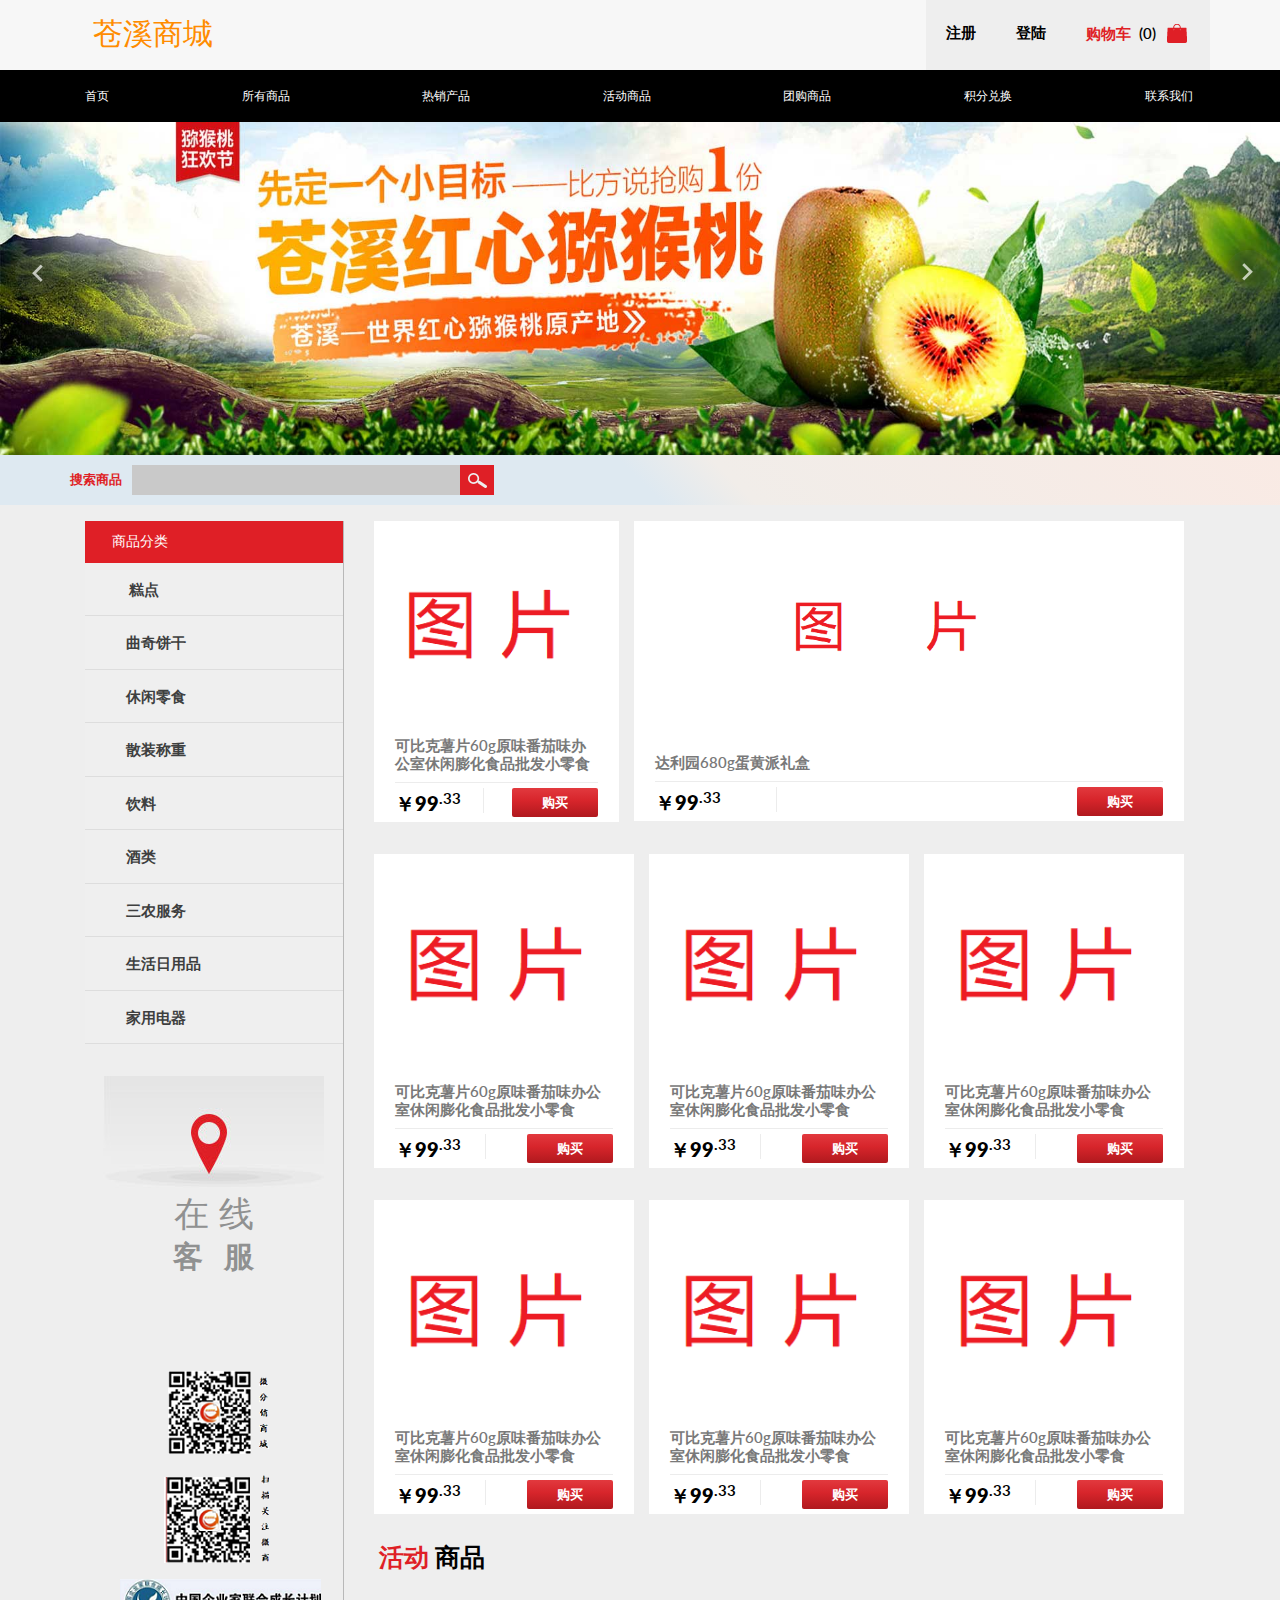
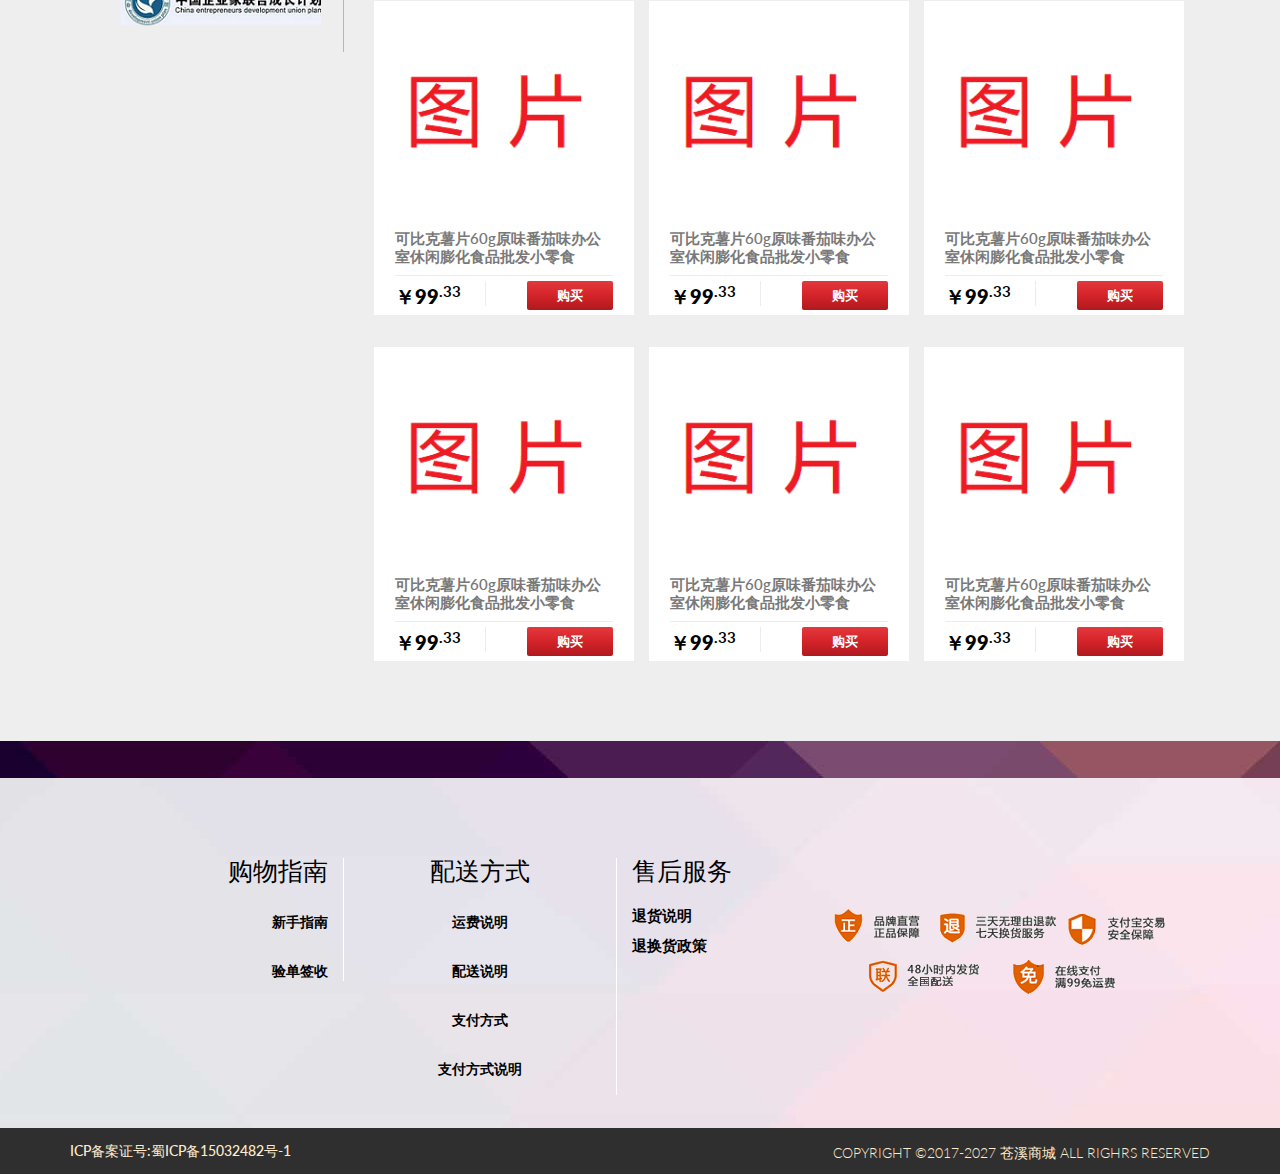
==== EAD user interface/index.html @ d8825bb9 "create interface" ====
<!DOCTYPE HTML>
<html>
<head>
<title>苍溪商城</title>
<meta name="viewport" content="width=device-width, initial-scale=1">
<meta http-equiv="Content-Type" content="text/html; charset=utf-8" />
<meta name="keywords" content="Fashionpress Responsive web template, Bootstrap Web Templates, Flat Web Templates, Andriod Compatible web template,
Smartphone Compatible web template, free webdesigns for Nokia, Samsung, LG, SonyErricsson, Motorola web design" />
<script type="application/x-javascript"> addEventListener("load", function() { setTimeout(hideURLbar, 0); }, false); function hideURLbar(){ window.scrollTo(0,1); } </script>
<link href="css/bootstrap.css" rel='stylesheet' type='text/css' />
<!-- jQuery (necessary for Bootstrap's JavaScript plugins) -->
<!-- Custom Theme files -->
<link href="css/style.css" rel='stylesheet' type='text/css' />
<!-- Custom Theme files -->
<!--webfont-->
<link href='https://fonts.googleapis.com/css?family=Lato:100,200,300,400,500,600,700,800,900' rel='stylesheet' type='text/css'>
<script type="text/javascript" src="js/jquery-1.11.1.min.js"></script>
<script src="js/responsiveslides.min.js"></script>
<script>
    $(function () {
      $("#slider").responsiveSlides({
      	auto: true,
      	nav: true,
      	speed: 500,
        namespace: "callbacks",
        pager: true,
      });
    });
</script>
<script type="text/javascript" src="js/hover_pack.js"></script>
</head>
<body>
<div class="header">
	<div class="header_top">
		<div class="container">
			<div class="logo">
                <li>苍溪商城</li>
			</div>
			<ul class="shopping_grid">
			      <a href="register.html"><li>注册</li></a>
			      <a href="login.html"><li>登陆</li></a>
			      <a href="purchase.html"><li><span class="m_1">购物车</span>&nbsp;&nbsp;(0) &nbsp;<img src="images/bag.png" alt=""/></li></a>
			      <div class="clearfix"> </div>
			</ul>
		    <div class="clearfix"> </div>
		</div>
	</div>
	<div class="h_menu4"><!-- start h_menu4 -->
		<div class="container">
				<a class="toggleMenu" href="#">菜单</a>
				<ul class="nav">
					<li><a href="index.html" data-hover="首页">首页</a></li>
					<li><a href="all.html" data-hover="所有商品">所有商品</a></li>
					<li><a href="hot.html" data-hover="热销产品">热销产品</a></li>
					<li><a href="special.html" data-hover="活动商品">活动商品</a></li>
                    <li><a href="tuangou.html" data-hover="团购商品">团购商品</a></li>
					<li><a href="404.html" data-hover="积分兑换">积分兑换</a></li>
					<li><a href="contact.html" data-hover="联系我们">联系我们</a></li>
				 </ul>
				 <script type="text/javascript" src="js/nav.js"></script>
	      </div><!-- end h_menu4 -->
     </div>
</div>
<div class="slider">
	  <div class="callbacks_container">
	      <ul class="rslides" id="slider">
	        <li><img src="images/p1.jpg" class="img-responsive" alt=""/>
	         <div class="banner_desc">
				<h1></h1>
				<h2></h2>
			 </div>
	        </li>
	        <li><img src="images/fengmian2.jpg" class="img-responsive" alt=""/>
	          <div class="banner_desc">
				<h1></h1>
				<h2></h2>
			  </div>
	        </li>
	      </ul>
	  </div>
</div>
<div class="column_center">
  <div class="container">
	<div class="search">
	  <div class="stay">搜索商品</div>
	  <div class="stay_right">
		  <input type="text" value="" onfocus="this.value = '';" onblur="if (this.value == '') {this.value = '';}">
		  <input type="submit" value="">
	  </div>
	  <div class="clearfix"> </div>
	</div>
    <div class="clearfix"> </div>
  </div>
</div>
<div class="main">
  <div class="content_top">
  	<div class="container">
	   <div class="col-md-3 sidebar_box">
	   	 <div class="sidebar">
			<div class="menu_box">
		    <h3 class="menu_head">商品分类</h3>
			  <ul class="menu">
				<li class="item1"><a href="#"><img class="arrow-img" src="images/f_menu.png" alt=""/> 糕点</a>
					<ul class="cute">
						<li class="subitem1"><a href="product.html">瑞士糕点</a></li>
						<li class="subitem2"><a href="product.html">派</a></li>
						<li class="subitem3"><a href="product.html">蛋糕</a></li>
                        <li class="subitem3"><a href="product.html">面包</a></li>
                        <li class="subitem3"><a href="product.html">沙琪玛</a></li>
					</ul>
				</li>
				<li class="item2"><a href="#"><img class="arrow-img" src="images/f_menu.png" alt=""/>曲奇饼干</a>
					<ul class="cute">
						<li class="subitem1"><a href="product.html">夹心、蔬菜、老饼干系列</a></li>
						<li class="subitem2"><a href="product.html">香脆酥仁饼干系列</a></li>
						<li class="subitem3"><a href="product.html">曲奇饼干</a></li>
                        <li class="subitem3"><a href="product.html">肉松馅饼</a></li>
					</ul>
				</li>
				<li class="item3"><a href="#"><img class="arrow-img" src="images/f_menu.png" alt=""/>休闲零食</a>
					<ul class="cute">
						<li class="subitem1"><a href="product.html">可比克 </a></li>
						<li class="subitem2"><a href="product.html">米老头 </a></li>
						<li class="subitem3"><a href="product.html">麻辣小吃</a></li>
					</ul>
				</li>
				<li class="item4"><a href="#"><img class="arrow-img" src="images/f_menu.png" alt=""/>散装称重</a>
					<ul class="cute">
						<li class="subitem1"><a href="product.html">达利园 </a></li>
						<li class="subitem2"><a href="product.html">米老头 </a></li>
						<li class="subitem3"><a href="product.html">豆干、青豆 </a></li>
                        <li class="subitem3"><a href="product.html">饼干及其他 </a></li>
					</ul>
				</li>
				<li class="item5"><a href="#"><img class="arrow-img" src="images/f_menu.png" alt=""/>饮料</a>
					<ul class="cute">
						<li class="subitem1"><a href="product.html">茶饮料 </a></li>
						<li class="subitem2"><a href="product.html">奶饮料 </a></li>
						<li class="subitem3"><a href="product.html">功能饮料 </a></li>
                        <li class="subitem3"><a href="product.html">果汁饮料 </a></li>
					</ul>
				</li>
				<li class="item6"><a href="#"><img class="arrow-img" src="images/f_menu.png" alt=""/>酒类</a>
					<ul class="cute">
						<li class="subitem1"><a href="product.html">啤酒、饮料酒 </a></li>
						<li class="subitem2"><a href="product.html">白酒 </a></li>
						<li class="subitem3"><a href="product.html">葡萄酒 </a></li>
					</ul>
				</li>
				<li class="item7"><a href="#"><img class="arrow-img" src="images/f_menu.png" alt=""/>三农服务</a>
					<ul class="cute">
						<li class="subitem1"><a href="product.html">农资用品 </a></li>
						<li class="subitem2"><a href="product.html">特色农产品 </a></li>
					</ul>
				</li>
                  <li class="item7"><a href="#"><img class="arrow-img" src="images/f_menu.png" alt=""/>生活日用品</a>
					<ul class="cute">
						<li class="subitem1"><a href="product.html">美妆 </a></li>
						<li class="subitem2"><a href="product.html">洗护用品 </a></li>
						<li class="subitem3"><a href="product.html">保健品 </a></li>
					</ul>
				</li>
                  <li class="item7"><a href="#"><img class="arrow-img" src="images/f_menu.png" alt=""/>家用电器</a>
					<ul class="cute">
						<li class="subitem1"><a href="product.html">家电</a></li>
					</ul>
				</li>

			</ul>
		</div>
				<!--initiate accordion-->
		<script type="text/javascript">
			$(function() {
			    var menu_ul = $('.menu > li > ul'),
			           menu_a  = $('.menu > li > a');
			    menu_ul.hide();
			    menu_a.click(function(e) {
			        e.preventDefault();
			        if(!$(this).hasClass('active')) {
			            menu_a.removeClass('active');
			            menu_ul.filter(':visible').slideUp('normal');
			            $(this).addClass('active').next().stop(true,true).slideDown('normal');
			        } else {
			            $(this).removeClass('active');
			            $(this).next().stop(true,true).slideUp('normal');
			        }
			    });

			});
		</script>
       </div>
		    <div class="delivery" style="position: relative;">
				<img src="images/delivery.jpg" class="img-responsive" alt=""/>
				<h3>在&nbsp;线</h3>
				<h4>客&nbsp;&nbsp;&nbsp;服</h4>
			</div>
           <div style="margin-top: 30%;"><img src="images/erweima.png"></div>
			
	   </div>
	   <div class="col-md-9 content_right">
	   	<div class="top_grid1">
	      <div class="col-md-4 box_2"><a href="single.html">
	     	<div class="grid_1">
	     	  <div class="b-link-stroke b-animate-go  thickbox">
		        <img src="images/photo2.png" class="img-responsive" alt=""/> </div>
	     	  <div class="grid_2">
	     	  	<p>可比克薯片60g原味番茄味办公室休闲膨化食品批发小零食</p>
	     	  	<ul class="grid_2-bottom">
	     	  		<li class="grid_2-left"><p>￥99<small>.33</small></p></li>
	     	  		<li class="grid_2-right"><div class="btn btn-primary btn-normal btn-inline " target="_self" title="Get It">购买</div></li>
	     	  		<div class="clearfix"> </div>
	     	  	</ul>
	     	  </div>
	     	</div>
	     </a></div>
	     <div class="col-md-8 box_1"><a href="single.html">
	       <div class="grid_1">
	     	  <div class="b-link-stroke b-animate-go  thickbox">
		        <img src="images/photo1.png" class="img-responsive" alt=""/> </div>
	     	  <div class="grid_2">
	     	  	<p>达利园680g蛋黄派礼盒</p>
	     	  	<ul class="grid_2-bottom">
	     	  		<li class="grid_2-left"><p>￥99<small>.33</small></p></li>
	     	  		<li class="grid_2-right"><div class="btn btn-primary btn-normal btn-inline " target="_self" title="Get It">购买</div></li>
	     	  		<div class="clearfix"> </div>
	     	  	</ul>
	     	  </div>
	     	</div>
	     </a></div>
	     <div class="clearfix"> </div>
	    </div>
	    <div class="top_grid2">
	      <div class="col-md-4 top_grid1-box1"><a href="single.html">
	     	<div class="grid_1">
	     	  <div class="b-link-stroke b-animate-go  thickbox">
		        <img src="images/photo2.png" class="img-responsive" alt=""/> </div>
	     	  <div class="grid_2">
	     	  	<p>可比克薯片60g原味番茄味办公室休闲膨化食品批发小零食</p>
	     	  	<ul class="grid_2-bottom">
	     	  		<li class="grid_2-left"><p>￥99<small>.33</small></p></li>
	     	  		<li class="grid_2-right"><div class="btn btn-primary btn-normal btn-inline " target="_self" title="Get It">购买</div></li>
	     	  		<div class="clearfix"> </div>
	     	  	</ul>
	     	  </div>
	     	</div>
	     </a></div>
	     <div class="col-md-4 top_grid1-box1"><a href="single.html">
	     	<div class="grid_1">
	     	  <div class="b-link-stroke b-animate-go  thickbox">
		        <img src="images/photo2.png" class="img-responsive" alt=""/> </div>
	     	  <div class="grid_2">
	     	  	<p>可比克薯片60g原味番茄味办公室休闲膨化食品批发小零食</p>
	     	  	<ul class="grid_2-bottom">
	     	  		<li class="grid_2-left"><p>￥99<small>.33</small></p></li>
	     	  		<li class="grid_2-right"><div class="btn btn-primary btn-normal btn-inline " target="_self" title="Get It">购买</div></li>
	     	  		<div class="clearfix"> </div>
	     	  	</ul>
	     	  </div>
	     	</div>
	     </a></div>
	     <div class="col-md-4 top_grid1-box1"><a href="single.html">
	     	<div class="grid_1">
	     	  <div class="b-link-stroke b-animate-go  thickbox">
		        <img src="images/photo2.png" class="img-responsive" alt=""/> </div>
	     	  <div class="grid_2">
	     	  	<p>可比克薯片60g原味番茄味办公室休闲膨化食品批发小零食</p>
	     	  	<ul class="grid_2-bottom">
	     	  		<li class="grid_2-left"><p>￥99<small>.33</small></p></li>
	     	  		<li class="grid_2-right"><div class="btn btn-primary btn-normal btn-inline " target="_self" title="Get It">购买</div></li>
	     	  		<div class="clearfix"> </div>
	     	  	</ul>
	     	  </div>
	     	</div>
	    </a> </div>
	     <div class="clearfix"> </div>
	    </div>
	    <div class="top_grid2">
	     <div class="col-md-4 top_grid1-box1"><a href="single.html">
	     	<div class="grid_1">
	     	 <div class="b-link-stroke b-animate-go  thickbox">
		        <img src="images/photo2.png" class="img-responsive" alt=""/> </div>
	     	  <div class="grid_2">
	     	  	<p>可比克薯片60g原味番茄味办公室休闲膨化食品批发小零食</p>
	     	  	<ul class="grid_2-bottom">
	     	  		<li class="grid_2-left"><p>￥99<small>.33</small></p></li>
	     	  		<li class="grid_2-right"><div class="btn btn-primary btn-normal btn-inline " target="_self" title="Get It">购买</div></li>
	     	  		<div class="clearfix"> </div>
	     	  	</ul>
	     	  </div>
	     	</div>
	     </a></div>
	    <div class="col-md-4 top_grid1-box1"><a href="single.html">
	     	<div class="grid_1">
	     	  <div class="b-link-stroke b-animate-go  thickbox">
		        <img src="images/photo2.png" class="img-responsive" alt=""/> </div>
	     	  <div class="grid_2">
	     	  	<p>可比克薯片60g原味番茄味办公室休闲膨化食品批发小零食</p>
	     	  	<ul class="grid_2-bottom">
	     	  		<li class="grid_2-left"><p>￥99<small>.33</small></p></li>
	     	  		<li class="grid_2-right"><div class="btn btn-primary btn-normal btn-inline " target="_self" title="Get It">购买</div></li>
	     	  		<div class="clearfix"> </div>
	     	  	</ul>
	     	  </div>
	     	</div>
	     </a></div>
	     <div class="col-md-4 top_grid1-box1"><a href="single.html">
	     	<div class="grid_1">
	     	  <div class="b-link-stroke b-animate-go  thickbox">
		        <img src="images/photo2.png" class="img-responsive" alt=""/> </div>
	     	  <div class="grid_2">
	     	  	<p>可比克薯片60g原味番茄味办公室休闲膨化食品批发小零食</p>
	     	  	<ul class="grid_2-bottom">
	     	  		<li class="grid_2-left"><p>￥99<small>.33</small></p></li>
	     	  		<li class="grid_2-right"><div class="btn btn-primary btn-normal btn-inline " target="_self" title="Get It">购买</div></li>
	     	  		<div class="clearfix"> </div>
	     	  	</ul>
	     	  </div>
	     	</div>
	     </a></div>
	     <div class="clearfix"> </div>
	    </div>
	    <h4 class="head"><span class="m_2">活动</span> 商品</h4>
	    <div class="top_grid2">
	     <div class="col-md-4 top_grid1-box1"><a href="single.html">
	     	<div class="grid_1">
	     	  <div class="b-link-stroke b-animate-go  thickbox">
		        <img src="images/photo2.png" class="img-responsive" alt=""/> </div>
	     	  <div class="grid_2">
	     	  	<p>可比克薯片60g原味番茄味办公室休闲膨化食品批发小零食</p>
	     	  	<ul class="grid_2-bottom">
	     	  		<li class="grid_2-left"><p>￥99<small>.33</small></p></li>
	     	  		<li class="grid_2-right"><div class="btn btn-primary btn-normal btn-inline " target="_self" title="Get It">购买</div></li>
	     	  		<div class="clearfix"> </div>
	     	  	</ul>
	     	  </div>
	     	</div>
	    </a> </div>
	    <div class="col-md-4 top_grid1-box1"><a href="single.html">
	     	<div class="grid_1">
	     	 <div class="b-link-stroke b-animate-go  thickbox">
		        <img src="images/photo2.png" class="img-responsive" alt=""/> </div>
	     	  <div class="grid_2">
	     	  	<p>可比克薯片60g原味番茄味办公室休闲膨化食品批发小零食</p>
	     	  	<ul class="grid_2-bottom">
	     	  		<li class="grid_2-left"><p>￥99<small>.33</small></p></li>
	     	  		<li class="grid_2-right"><div class="btn btn-primary btn-normal btn-inline " target="_self" title="Get It">购买</div></li>
	     	  		<div class="clearfix"> </div>
	     	  	</ul>
	     	  </div>
	     	</div>
	     </a></div>
	     <div class="col-md-4 top_grid1-box1"><a href="single.html">
	     	<div class="grid_1">
	     	  <div class="b-link-stroke b-animate-go  thickbox">
		        <img src="images/photo2.png" class="img-responsive" alt=""/> </div>
	     	  <div class="grid_2">
	     	  	<p>可比克薯片60g原味番茄味办公室休闲膨化食品批发小零食</p>
	     	  	<ul class="grid_2-bottom">
	     	  		<li class="grid_2-left"><p>￥99<small>.33</small></p></li>
	     	  		<li class="grid_2-right"><div class="btn btn-primary btn-normal btn-inline " target="_self" title="Get It">购买</div></li>
	     	  		<div class="clearfix"> </div>
	     	  	</ul>
	     	  </div>
	     	</div>
	     </a></div>
	     <div class="clearfix"> </div>
	    </div>
	    <div class="top_grid2">
	     <div class="col-md-4 top_grid1-box1"><a href="single.html">
	     	<div class="grid_1">
	     	  <div class="b-link-stroke b-animate-go  thickbox">
		        <img src="images/photo2.png" class="img-responsive" alt=""/> </div>
	     	  <div class="grid_2">
	     	  	<p>可比克薯片60g原味番茄味办公室休闲膨化食品批发小零食</p>
	     	  	<ul class="grid_2-bottom">
	     	  		<li class="grid_2-left"><p>￥99<small>.33</small></p></li>
	     	  		<li class="grid_2-right"><div class="btn btn-primary btn-normal btn-inline " target="_self" title="Get It">购买</div></li>
	     	  		<div class="clearfix"> </div>
	     	  	</ul>
	     	  </div>
	     	</div>
	     </a></div>
	    <div class="col-md-4 top_grid1-box1"><a href="single.html">
	     	<div class="grid_1">
	     	  <div class="b-link-stroke b-animate-go  thickbox">
		        <img src="images/photo2.png" class="img-responsive" alt=""/> </div>
	     	  <div class="grid_2">
	     	  	<p>可比克薯片60g原味番茄味办公室休闲膨化食品批发小零食</p>
	     	  	<ul class="grid_2-bottom">
	     	  		<li class="grid_2-left"><p>￥99<small>.33</small></p></li>
	     	  		<li class="grid_2-right"><div class="btn btn-primary btn-normal btn-inline " target="_self" title="Get It">购买</div></li>
	     	  		<div class="clearfix"> </div>
	     	  	</ul>
	     	  </div>
	     	</div>
	     </a></div>
	     <div class="col-md-4 top_grid1-box1"><a href="single.html">
	     	<div class="grid_1">
	     	  <div class="b-link-stroke b-animate-go  thickbox">
		        <img src="images/photo2.png" class="img-responsive" alt=""/> </div>
	     	  <div class="grid_2">
	     	  	<p>可比克薯片60g原味番茄味办公室休闲膨化食品批发小零食</p>
	     	  	<ul class="grid_2-bottom">
	     	  		<li class="grid_2-left"><p>￥99<small>.33</small></p></li>
	     	  		<li class="grid_2-right"><div class="btn btn-primary btn-normal btn-inline " target="_self" title="Get It">购买</div></li>
	     	  		<div class="clearfix"> </div>
	     	  	</ul>
	     	  </div>
	     	</div>
	     </a></div>
	     <div class="clearfix"> </div>
	    </div>
       </div>
	  </div>
	</div>
</div>
<div class="footer_bg">
</div>
<div class="footer">
	<div class="container">
		<div class="col-md-3 f_grid1" style="text-align: right;">
			<h3><a href="#">购物指南</a></h3>
			<p><a href="#">新手指南</a></p>
      <p><a href="#">验单签收</a></p>
		</div>
		<div class="col-md-3 f_grid1 f_grid1" style="text-align: center;">
			<h3><a href="#">配送方式</a></h3>
			<ul class="social">
				<li><a href="#"><p class="m_3">运费说明</p><div class="clearfix"> </div></a></li>
			    <li><a href="#"><p class="m_3">配送说明</p><div class="clearfix"> </div></a></li>
				<li><a href="#"><p class="m_3">支付方式</p><div class="clearfix"> </div></a></li>
				<li><a href="#"><p class="m_3">支付方式说明</p><div class="clearfix"> </div></a></li>
			</ul>
		</div>
		<div class="col-md-6 f_grid3">
			<h3><a href="#">售后服务</a></h3>
			<ul class="list">
				<li><p><a href="#">退货说明</a></p></li>
				<li><p><a href="#">退换货政策</a></p></li>
			</ul>
            <ul class="list1">
				<li>
                    <img src="images/tu.png">
                </li>
			</ul>
             
		</div>
	</div>
</div>
<div class="footer_bottom">
       	<div class="container">
       		<div class="cssmenu">
				<p><a href="#">ICP备案证号:蜀ICP备15032482号-1</a></p>
			</div>
			<div class="copy">
			    <p>Copyright &copy;2017-2027 苍溪商城 all righrs reserved</p>
		    </div>
		    <div class="clearfix"> </div>
       	</div>
</div>

</body>
</html>
---- EAD user interface/css/style.css ----
h4, h5, h6,
h1, h2, h3 {margin-top: 0;}
ul, ol {margin: 0;}
p {margin: 0;}
html, body{
   font-family: 'Lato', sans-serif;
   font-size: 100%;
   background:#fff;
}
body a{
	transition: 0.5s all;
	-webkit-transition: 0.5s all;
	-o-transition: 0.5s all;
	-ms-transition: 0.5s all;
	-moz-transition: 0.5s all;
}
.header_top{
	background:#f7f7f7;
}
.logo{
	float: left;
    font-size: 30px;
    list-style: none;
    color: darkorange;
	margin-top: 1%;
    margin-left: 2%;
}
ul.shopping_grid{
	padding:0;
	margin:0;
	list-style:none;
	float:right;
}
ul.shopping_grid li{
	float: left;
	background: #eee;
	padding: 25px 20px 0;
	border-right: 0px solid #f7f7f7;
	font: 600 15px/15px 'Lato', sans-serif;
	min-height: 70px;
	color:#000;
}
ul.shopping_grid li img{
	margin-top: -4px;
}
ul.shopping_grid a li:hover {
	color:#df1f26;
}
ul.shopping_grid li:hover span.m_1{
	color:#000;
}
span.m_1{
	color:#df1f26;
}
/* start h_menu */
.header_bottom_right{
	float:right;
	width:53%;
}
.h_menu4{
	background:#000;
	padding:20px 0;
}
.toggleMenu {
    display: none;
	background:#df1f26;
	width: 100%;
	color: #FFF;
	font-size: 1.5em;
}
.nav {
    list-style: none;
     *zoom: 1;
}
.nav:before,
.nav:after {
    content: " ";
    display: table;
}
.nav:after {
    clear: both;
}
		/*付款方式*/
		.payWrap{
			width:950px;
			min-height: 560px;
			background: #FFFFFF;
			margin: 0 auto;
		}
		.payHeader{
			height: 56px;
			line-height: 56px;
			border-bottom: 1px solid #CCCCCC;
			padding: 0 40px;
		}

		.payWrap .fontsize{
			color:#d81e06 ;
			font-size: 18px;
			margin:0 5px;
		}
		.payContent{
			padding:10px 20px;
		}
		.unionpayList{
			width: 100%;
			height: 40px;
			line-height: 40px;
			margin: 5px 0;
			position: relative;
			border: 2px solid #FFFFFF;
		}
		.unionpayList:hover{
			cursor: pointer;
			background: #f1f4fa;
		}
		.unionPrice{
			position: absolute;
			top: 0;
			right: 20px;
		}
		.unionpay1{
			padding: 0 20px 0 62px;
			background: url("images/unionpay1.png") 20px center no-repeat;
		}
		.unionpay2{
			padding: 0 20px 0 62px;
			background: url("images/unionpay2.png") 20px center no-repeat;
		}
		.activeBtn{
			width: 100%;
			height: 40px;
			line-height: 40px;
			border: 2px solid #7a97cc;
		}
		.payBorder{
			width: 100%;
			border-top: 1px solid #f2f2f2;
			margin-top: 30px;
		}
		.payBut{
			display: block;
			width: 150px;
			height: 32px;
			line-height: 32px;
			text-align: center;
			background: #0169c6!important;
			color: #FFFFFF!important;
			float: left!important;
			margin: 20px 0;
		}
		.wait{
			display:block;
			width:300px;
			height: 32px;
			margin: 30px 0 0 160px;
			text-decoration: underline!important;
		}
.nav ul {
    list-style: none;
	width: 13em;
	border-bottom:5px solid #fd926d;
	z-index:888;
}
.nav li a {
	display: block;
	margin:0px 15px;
	color:#fff;
	font: 400 12px/12px 'Lato', sans-serif;
	text-transform:uppercase;
	-webkit-transition: all 0.3s ease-out;
	-moz-transition: all 0.3s ease-out;
	-ms-transition: all 0.3s ease-out;
	-o-transition: all 0.3s ease-out;
	transition: all 0.3s ease-out;
	text-decoration: none;
	padding:0;
}
.nav li:nth-child(1){
	margin:0
}
ul.nav li.active a, .nav li a:hover {
	color:#df1f26;
}
.nav li a:hover {
}
.nav li {
    position: relative;
    margin-left: 9%;
}
.nav > li {
    float:left;
}
.nav > li.hover > ul {
    left:-1px;
    top:40px;
}
.nav li li.hover ul {
    left: 100%;
   -webkit-transition: background .2s linear;
	-moz-transition: background .2s linear;
	-ms-transition: background .2s linear;
	-o-transition:  background .2s linear;
	transition: background .2s linear;
}
.nav > li > li > a{
	font-size: 0.85em;
	padding: 10px 20px;
	display: block;
	color: #555;
	background: #fff;
	position: relative;
	z-index: 9999;
	font-weight: normal;
	-webkit-transition: all 0.3s ease-out;
	-moz-transition: all 0.3s ease-out;
	-ms-transition: all 0.3s ease-out;
	-o-transition: all 0.3s ease-out;
	transition: all 0.3s ease-out;
	width: 100%;
	text-decoration: none;
	margin: 0;
	text-transform: lowercase;
}
.nav li li {
	border-top:none;
}
.nav li li:hover{
	border-top:none;
}
.nav li li a{
	text-transform: capitalize;
	font-size:0.85em;
	border-top: 1px solid #e8ebf1;
	border-left: 1px solid #e8ebf1;
	border-right: 1px solid #e8ebf1;
}
.nav li li a:hover{
	color:#000;
}
.nav > li >  ul {
    position: absolute;
    left: -9999px;
    padding: 0;
    z-index: 9999;
    background:#fff;
}
.tlinks{text-indent:-9999px;height:0;line-height:0;font-size:0;overflow:hidden;}
/***** Media Quries *****/
@media screen and (max-width: 768px) {
	.h_logo4{
		text-align:center;
		float: none;
		margin: 4% 0;
	}
	/*--.h_menu4{
		float: none;
	}--*/
	.toggleMenu {
		padding: 5px 10px;
		width: 100%;
	}
	.nav li a {
		margin: 10px 15px;
	}
	.nav {
		background:#fff;
	}
    .active {
        display: block;
    }
    .nav > li {
        float: none;
    }
    .nav > li > .parent {
        background-position: 64% 50% !important;
    }
   .nav ul {
        display: block;
        width: 100%;
    }
   .nav > li.hover > ul , .nav li li.hover ul {
        position: static;
    }
}
@media screen and (max-width: 640px) {
	.toggleMenu {
		width:100%;
	}
}
@media screen and (max-width: 480px) {
	.toggleMenu {
		width:100%;
	}
}
@media screen and (max-width: 320px) {
	.toggleMenu {
		width:100%;
	}
}
/*--slider--*/
/*--- slider-css --*/
.slider {
	position: relative;
}

.rslides {
  position: relative;
  list-style: none;
  overflow: hidden;
  width: 100%;
  padding: 0;
  margin: 0;
}
.rslides li {
  -webkit-backface-visibility: hidden;
  position: absolute;
  display: none;
  width: 100%;
  left: 0;
  top: 0;
}
.rslides li:first-child {
  position: relative;
  display: block;
  float: left;
}
.rslides img {
  display: block;
  height: auto;
  float: left;
  width: 100%;
  border: 0;
}
.caption{
	width: 56%;
	position: absolute;
	top: 35%;
	left: 20%;
	text-align:center;
}
.caption h3{
	color: #FFF;
	font-weight: 700;
	font-size: 1.8em;
	text-transform: uppercase;
}
.caption p{
	color: #FFF;
	line-height: 1.5em;
	font-size: 0.875em;
	text-align: center;
	margin:1em 0 1.5em 0;
}
a.morebtn{
	background:#3D3D3D;
	padding:0.8em 0;
	display:block;
	font-size:0.875em;
	text-transform:uppercase;
	color:#FFF;
	width:20%;
	margin:0 auto;
	transition:0.5s all ease;
	-webkit-transition:0.5s all ease;
	-moz-transition:0.5s all ease;
	-o-transition:0.5s all ease;
	-ms-transition:0.5s all ease;
}
a.morebtn:hover{
	background:#585686;
}
.callbacks_tabs a{
	visibility:hidden;
}
.callbacks_tabs li{
	display:inline-block;
}
ul.callbacks_tabs.callbacks1_tabs {
	position: absolute;
	bottom: 14px;
	z-index: 999;
	left: 13px;
}
.callbacks_nav {
  position: absolute;
  -webkit-tap-highlight-color: rgba(0,0,0,0);
  top: 50%;
  left: 0;
  opacity: 0.7;
  z-index: 3;
  text-indent: -9999px;
  overflow: hidden;
  text-decoration: none;
  height:59px;
  width:60px;
  background: url("../images/arrows.png") no-repeat left top;
  margin-top: -45px;
  }
.callbacks_nav.next {
  left: auto;
  background-position: right top;
  right: 0;
 }
 .banner_desc {
	display: block;
	z-index: 2;
	text-shadow: none;
	margin: 0;
	max-width: none;
	position: absolute;
	top: 29%;
	left:14%;
	width: 36%;
}
.banner_desc h1{
	color:#fff;
	font: 300 60px/60px 'Lato', sans-serif;
}
.banner_desc h2{
	color:#fff;
	font: 300 20px/20px 'Lato', sans-serif;
	margin-top:1em;
}
/*-- responsive-mediaquries --*/
@media(max-width:1024px){
	.caption {
		width: 63%;
		top: 31%;
		left: 19%;
	}
}
@media(max-width:768px){
	.caption {
		width: 70%;
		top: 22%;
		left: 13%;
	}
	.caption h3{
		font-size:1.5em;
	}
	a.morebtn {
		width: 26%;
	}
	.callbacks_nav {
	  	top: 55%;
	 }
}
@media(max-width:640px){
	.caption {
		width: 70%;
		top: 12%;
		left: 13%;
	}
	.caption h3{
		font-size:1.5em;
	}
	a.morebtn {
		width: 30%;
	}
	.callbacks_tabs a:after {
		height: 10px;
		width: 10px;
	}
}
@media(max-width:480px){
	.caption {
		width: 70%;
		top: 14%;
		left: 13%;
	}
	.callbacks_nav {
	  	top: 60%;
	 }
	.caption p{
		height:25px;
		overflow:hidden;
		margin:0.5em 0;
	}
	.caption h3{
		font-size:1.4em;
	}
	a.morebtn {
		width: 40%;
		font-size:0.8em;
	}
	.callbacks_tabs a:after {
		height:4px;
		width: 4px;
	}
	ul.callbacks_tabs.callbacks1_tabs {
		bottom: 10px;
		left: 4px;
	}
}
@media(max-width:320px){
	.caption {
		width: 70%;
		top: 14%;
		left: 13%;
	}
	.callbacks_nav {
	  	top: 63%;
	 }
	.caption p{
		height:25px;
		overflow:hidden;
		margin:0.2em 0;
	}
	.caption h3{
		font-size:1em;
	}
	a.morebtn {
		width: 50%;
		font-size: 0.8em;
		padding:0.6em 0.5em;
	}
	.callbacks_tabs a:after {
		height:4px;
		width: 4px;
	}
	ul.callbacks_tabs.callbacks1_tabs {
		bottom: 10px;
		left: 4px;
	}
}
.column_center {
	background: #dee9f1;
	background: -moz-linear-gradient(45deg,  #dee9f1 50%, #f1ede9 57%, #f9eae4 100%);
	background: -webkit-gradient(linear, left bottom, right top, color-stop(50%,#dee9f1), color-stop(57%,#f1ede9), color-stop(100%,#f9eae4));
	background: -webkit-linear-gradient(45deg,  #dee9f1 50%,#f1ede9 57%,#f9eae4 100%);
	background: -o-linear-gradient(45deg,  #dee9f1 50%,#f1ede9 57%,#f9eae4 100%);
	background: -ms-linear-gradient(45deg,  #dee9f1 50%,#f1ede9 57%,#f9eae4 100%);
	background: linear-gradient(45deg,  #dee9f1 50%,#f1ede9 57%,#f9eae4 100%);
	filter: progid:DXImageTransform.Microsoft.gradient( startColorstr='#dee9f1', endColorstr='#f9eae4',GradientType=1 );
	padding:10px 0;
}
.search {
	position: relative;
}
.stay {
	float: left;
	font: 800 13px/13px 'Lato', sans-serif;
	margin: 8px 10px 0 0;
	text-transform:uppercase;
	color:#df1f26;
}
.stay_right {
	float: left;
	width:40%;
}
.search input[type="text"] {
	padding:7px 10px;
	outline: none;
	color: #fff;
	background:#c9c9c9;
	border: none;
	width:72%;
	line-height: 1.5em;
	font: 500 13px/13px 'Lato', sans-serif;
}
.search1 input[type="text"] {
	padding:7px 10px;
	outline: none;
	color: #fff;
	background:#c9c9c9;
	border: none;
	width:72%;
	line-height: 1.5em;
	font: 500 13px/13px 'Lato', sans-serif;
}
.search input[type="submit"] {
	background: url('../images/search.png') no-repeat 6px 5px #df1f26;
	padding: 4px 17px;
	border: none;
	cursor: pointer;
	position: absolute;
	outline: none;
}
.search1 input[type="submit"] {
	background: url('../images/search.png') no-repeat 6px 5px #df1f26;
	padding: 7px 17px;
	border: none;
	cursor: pointer;
	position: absolute;
	outline: none;
}
/*--index_content--*/
.main{
	background:#eee;
	padding: 1em 0 5em;
}
h3.menu_head {
	background:#df1f26;
	padding:1em 0 1em 2em;
	color: #fff;
	text-transform: uppercase;
	font-size: 0.85em;
	margin: 0;
}
.sidebar_box{
	padding-right:0;
	border-right: 1px solid #B8B8B8;
}
.menu {
	width: auto;
	height: auto;
	padding: 0;
	margin:0;
    list-style: none;
	background: #efefef;
}
ul {
	padding: 0;
	list-style: none;
}
.menu > li > a {
	width: 100%;
	line-height: 3.5em;
	text-indent: 1.2em;
	display: block;
	position: relative;
	color: #3e3f3f;
    font-size:15px;
	text-decoration:none;
	border-bottom: 1px solid #ddd;
	font-weight:800;
}
.menu > li > a img{
	vertical-align: baseline;
	margin-right: 5px;
}
.menu ul li a {
	width: 100%;
	display: block;
	position: relative;
	font:800 15px/15px 'Lato', sans-serif;
	color:#3e3f3f;
	text-decoration:none;
	border-bottom: 1px solid #ddd;
	line-height: 3.5em;
	text-indent: 1.2em;
}
.menu ul li a:hover{
	background:#df1f26;
	color:#fff;
}
.menu > li > a:hover, .menu > li > a.active {
	background:#fff;
	border-right: 5px solid #df1f26;
}
.menu ul.kid-menu li a{
	border-bottom: none;
}
.delivery{
	margin-top:2em;
	text-align:center;
}
.delivery img{
	display:inline-block;
}
.delivery h3{
	color:#909191;
	text-transform:uppercase;
	font:300 35px/35px 'Lato', sans-serif;
}
.delivery h4{
	color:#909191;
	text-transform:uppercase;
	font:800 30px/30px 'Lato', sans-serif;
}
.twitter{
	margin-top:4em;
	padding-right: 4%;
}
.twitter h3{
	font:800 20px/20px 'Lato', sans-serif;
	color:#df1f26;
	margin-bottom: 1em;
}
ul.twt1{
	padding:0;
	list-style:none;
	margin-bottom:2em;
}
i.twt{
	width: 35px;
	height: 30px;
	background: url(../images/img-sprite.png)no-repeat -2px -1px;
	float: left;
	margin-right:4%;
}
ul.twt1 li.twt1_desc{
	overflow: hidden;
	font:600 14px/14px 'Lato', sans-serif;
	font-style:italic;
	line-height:1.5em;
	color:#909191;
}
.clients{
	margin-top:4em;
}
.clients h3{
	font:600 20px/20px 'Lato', sans-serif;
	color:#df1f26;
	text-transform:uppercase;
	margin-bottom:1.5em;
}
.clients h4{
	background:#f6f3f3;
	font:500 13px/13px 'Lato', sans-serif;
	font-style:italic;
	color:#000;
	line-height:1.8em;
	padding:2em;
	width:90%;
}
ul.user{
	padding:0;
	margin:0;
	list-style:none;
}
i.user_icon{
	width: 35px;
	height: 32px;
	background: url(../images/img-sprite.png)no-repeat -45px -3px;
	float: left;
	margin-right:10%;
}
ul.user li.user_desc{
	float:left;
}
ul.user li.user_desc p{
	font:700 13px/13px 'Lato', sans-serif;
	margin-top:15px;
}
ul.user li.user_desc p a{
	color:#000;
}
/*-----------------------------------------------------------------------------------*/
/*	Stroke
/*-----------------------------------------------------------------------------------*/
.b-link-stroke{
	position:relative;
	display:inline-block;
	vertical-align:top;
	font-weight: 300;
	overflow:hidden;
	margin-bottom: 5px;
}
.b-link-stroke .b-wrapper{
	position:absolute;
	width:100%;
	height:100%;
	top:12em;
	left:0;
	text-align:center;
	color:#ffffff;
}

.b-link-stroke .b-top-line{
	position:absolute;
	top:-100%;
	left:0;
	width:50%;
	height:100%;
	background:rgba(248, 69, 69, 0.59);
}
.b-link-stroke .b-bottom-line{
	position:absolute;
	bottom:-100%;
	right:0;
	width:50%;
	height:100%;
	background:rgba(248, 69, 69, 0.59);
}
.b-link-stroke .b-top-line, .b-link-stroke .b-bottom-line{
	transition:all 0.5s;
	-moz-transition:all 0.5s;
	-ms-transition:all 0.5s;
	-o-transition:all 0.5s;
	-webkit-transition:all 0.5s;
}
.b-link-stroke:hover .b-top-line{
	top:0;
}
.b-link-stroke:hover .b-bottom-line{
	bottom:0;
}
/*-----------------------------------------------------------------------------------*/
/*	Animation effects
/*-----------------------------------------------------------------------------------*/
.b-animate-go{
	text-decoration:none;
}
.b-animate{
	transition:all 0.5s;
	-moz-transition:all 0.5s;
	-ms-transition:all 0.5s;
	-o-transition:all 0.5s;
	-webkit-transition:all 0.5s;
	visibility:hidden; /* lt-ie9 */
}
/* lt-ie9 */
.b-animate-go:hover .b-animate{
	visibility:visible;
}
.b-from-left{
	position:relative;
	left:-100%;
}
.b-animate-go:hover .b-from-left{
	left:0;
}
.b-from-right{
	position:relative;
	right:-100%;
}
.b-animate-go:hover .b-from-right{
	right:0;
}
.b-from-top{
	position:relative;
	top:-100%;
}
.b-animate-go:hover .b-from-top{
	top:0;
}
.b-from-bottom{
	position:relative;
	bottom:-100%;
}
.b-animate-go:hover .b-from-bottom{
	bottom:0;
}
.b-scale{
	position:relative;
	transform:scale(0);
	-moz-transform:scale(0);
	-ms-transform:scale(0);
	-o-transform:scale(0);
	-webkit-transform:scale(0);
}
.b-animate-go:hover .b-scale, h1{
	transform:scale(1);
	-moz-transform:scale(1);
	-ms-transform:scale(1);
	-o-transform:scale(1);
	-webkit-transform:scale(1);
}
.grid_1{
	background:#fff;
	border:5px solid #fff;
}
.grid_2{
	padding:1em 1em 0;
}
.grid_2 p{
	font: 600 15px/15px 'Lato', sans-serif;
	color: #797979;
	line-height: 1.2em;
	border-bottom: 1px solid #ECECEC;
	padding-bottom: 10px;
	margin-bottom: 5px;
}
a:hover, a:focus {
	color: #E74C3C;
	text-decoration:none;
}
ul.grid_2-bottom{
	padding:0;
	margin:0;
	list-style:none;
}
ul.grid_2-bottom li.grid_2-left{
	float: left;
	border-right: 1px solid #ECECEC;
	padding-right: 11%;
}
ul.grid_2-bottom li.grid_2-left p{
	border-bottom: 0;
	font: 800 20px/20px 'Lato', sans-serif;
	color: #000;
	margin: 3px 0 0 0;
	padding-bottom: 0;
}
ul.grid_2-bottom li.grid_2-right{
	float:right;
}
ul.grid_2-bottom li.grid_2-left p small {
	font:700 15px/15px 'Lato', sans-serif;
	vertical-align: text-top;
}
.btn.btn-primary {
	font:700 13px/13px 'Lato', sans-serif;
	font-style: normal;
	text-shadow: none;
	text-transform:uppercase;
	color: #FFF;
	padding:8px 30px;
	position: relative;
	letter-spacing: 0;
	background: transparent;
	border-radius: 0;
	box-shadow: none;
	border: none;
	outline: none;
	border-radius: 0;
	z-index: 1;
	overflow: hidden;
	-webkit-transition: all 0.4s ease;
	-moz-transition: all 0.4s ease;
	-o-transition: all 0.4s ease;
	transition: all 0.4s ease;
	border-radius:2px;
}
.btn {
	display: inline-block;
	padding: 4px 12px;
	margin-bottom: 0;
	font-size: 14px;
	text-align: center;
	vertical-align: middle;
	cursor: pointer;
	color: #333;
	text-shadow:1px 1px 0px #cccccc;
	border: 1px solid #ccc;
	border-bottom-color: #b3b3b3;
}
.btn-primary {
	color: #fff;
}
.btn.btn-primary:before {
	content: "";
	position: absolute;
	width: 0;
	height: 100%;
	bottom: 0;
	right: 0;
	top: 0;
	z-index: -1;
	border-radius: 0;
	background: #b0191e;
	background: -moz-linear-gradient(top,  #b0191e 0%, #d7252b 56%, #e2393e 100%);
	background: -webkit-gradient(linear, left top, left bottom, color-stop(0%,#b0191e), color-stop(56%,#d7252b), color-stop(100%,#e2393e));
	background: -webkit-linear-gradient(top,  #b0191e 0%,#d7252b 56%,#e2393e 100%);
	background: -o-linear-gradient(top,  #b0191e 0%,#d7252b 56%,#e2393e 100%);
	background: -ms-linear-gradient(top,  #b0191e 0%,#d7252b 56%,#e2393e 100%);
	background: linear-gradient(to bottom,  #b0191e 0%,#d7252b 56%,#e2393e 100%);
	filter: progid:DXImageTransform.Microsoft.gradient( startColorstr='#b0191e', endColorstr='#e2393e',GradientType=0 );
	-webkit-transition: all 0.4s ease;
	-moz-transition: all 0.4s ease;
	-o-transition: all 0.4s ease;
	transition: all 0.4s ease;
}
.btn.btn-primary:hover:before {
	width: 100%;
	left: 0;
	-webkit-transition: all 0.3s ease;
	-moz-transition: all 0.3s ease;
	-o-transition: all 0.3s ease;
	transition: all 0.3s ease;
}
.btn.btn-primary:after {
	content: "";
	position: absolute;
	width: 100%;
	height: 100%;
	bottom: 0;
	left: 0;
	border-radius: 0;
	background: #e2393e;
	background: -moz-linear-gradient(top,  #e2393e 0%, #d7252b 44%, #b0191e 100%);
	background: -webkit-gradient(linear, left top, left bottom, color-stop(0%,#e2393e), color-stop(44%,#d7252b), color-stop(100%,#b0191e));
	background: -webkit-linear-gradient(top,  #e2393e 0%,#d7252b 44%,#b0191e 100%);
	background: -o-linear-gradient(top,  #e2393e 0%,#d7252b 44%,#b0191e 100%);
	background: -ms-linear-gradient(top,  #e2393e 0%,#d7252b 44%,#b0191e 100%);
	background: linear-gradient(to bottom,  #e2393e 0%,#d7252b 44%,#b0191e 100%);
	filter: progid:DXImageTransform.Microsoft.gradient( startColorstr='#e2393e', endColorstr='#b0191e',GradientType=0 );
	z-index: -2;
	-webkit-transition: all 0.4s ease;
	-moz-transition: all 0.4s ease;
	-o-transition: all 0.4s ease;
	transition: all 0.4s ease;
}
.box_1{
	padding:0;
}
.top_grid1-box{
	padding:0;
}
.top_grid1-box1{
	padding-right:0;
}
.top_grid2-box2 {
	padding-left: 0;
}
.top_grid2{
	margin-top:2em;
}
h4.head{
	color: #000;
	font: 700 25px/25px 'Lato', sans-serif;
	text-transform: uppercase;
	padding: 30px 0 0 20px;
}
span.m_2{
	color:#df1f26;
}
.footer_bg{
	background: url(../images/footer_bg.jpg) no-repeat center top;
	min-height:37px;
}
.footer{
	background: url(../images/bg.jpg) no-repeat center top;
	-webkit-background-size: cover;
	-moz-background-size: cover;
	-o-background-size: cover;
	background-size: cover;
	min-height:350px;
	padding:5em 0 0;
}
.f_grid1 h3, .f_grid3 h3{
	color:#000;
	font: 400 25px/25px Lato, sans-serif;
	text-transform:uppercase;
	margin-bottom:1em;
}
.f_grid1 p{
	color: #616161;
	font: 700 14px/14px 'Lato', sans-serif;
	line-height: 1.5em;
	margin-top: 2em;
}
.f_grid1 {
	border-right: 1px solid #fff;
}
.f_grid2{
	margin: 0 4% 0 7%;
	width: 14%;
	padding: 0;
}
ul.social {
	padding: 0;
	margin:0;
	list-style: none;
}
ul.social li{
	margin-bottom:1em;
}
ul.social li:first-child {
margin-left: 0;
}
ul.social li a:hover{
	text-decoration:none;
}
ul.social li a:hover p{
	color: #df1f26;
}
p.m_3{
	transition: 0.5s all;
	-webkit-transition: 0.5s all;
	-o-transition: 0.5s all;
	-ms-transition: 0.5s all;
	-moz-transition: 0.5s all;
  color: black;
}
.social li img {
	width: 20px;
	height: 20px;
	float:left;
	margin-right:10px;
}
ul.list{
	padding:0;
	margin:0;
	list-style:none;
	float:left;
	width: 30%;
}
ul.list li{
	margin-bottom:15px;
}
ul.list li p{
	margin:0;
	font: 700 15px/15px 'Lato', sans-serif;
}
ul.list1{
	overflow:hidden;
	 margin-left: 200px;
     padding-top: 0px;
	list-style:none;
}

.footer_bottom {
	background:#2f2f2f;
	padding: 1em 0;
}
.cssmenu {
	float: left;
	color: #cfcfcf;
	font:500 14px/14px 'Lato', sans-serif;
}
.cssmenu ul li {
	display: inline-block;
}
.cssmenu ul li a {
	color:#afafaf;
	display: block;
	margin:0 10px;
}
.cssmenu ul li a:hover{
	text-decoration:none;
	color: #df1f26;
}
.copy {
	float: right;
	margin-top:8px;
}
.copy p {
	color: blanchedalmond;
	font:300 14px/1px 'Lato', sans-serif;
	text-transform:uppercase;
}
.copy p a {
	color: #df1f26;
}
.copy p a:hover{
	color:#dee9f1;
}
/*--single--*/
.images_3_of_2 {
	width:37.2%;
	float: left;
	margin-right: 2.6%;
}
.span_3_of_2 {
	width:59.3333%;
}
.desc1 {
	display: block;
	float: left;
}
.span_3_of_2 h1 {
	color: #5E5D5D;
	text-transform: uppercase;
	font: 400 25px/25px Lato, sans-serif;
	margin-bottom: 1em;
}
p.availability {
	color:#3e3f3f;
	font:500 15px/15px 'Lato', sans-serif;
	font-weight: normal;
}
.price_single {
	font-size: 1.3em;
	margin: 0.5em 0 1.5em;
}
span.reducedfrom {
	text-decoration: line-through;
	margin-right: 3%;
	color:#3e3f3f;
	font:500 25px/25px 'Lato', sans-serif;
}
span.actual {
	color:#df1f26;
	font:500 25px/25px 'Lato', sans-serif;
	margin-right: 5%;
}
.price_single a {
	color:#3e3f3f;
	font:500 13px/13px 'Lato', sans-serif;
}
.price_single a:hover{
	color:#df1f26;
}
h2.quick {
	color:#3e3f3f;
	font:600 16px/16px 'Lato', sans-serif;
	text-transform: uppercase;
}
p.quick_desc {
	color:#3e3f3f;
	font: 300 16px/25px Lato, sans-serif;
	line-height: 1.8em;
	margin-bottom: 2em;
}
.wish-list {
	padding: 15px 0;
	border-bottom: 1px solid #E5E5E5;
	border-top: 1px solid #E5E5E5;
}
.wish-list li {
	display: inline-block;
	margin-right: 45px;
}
.wish-list li a {
	color:#df1f26;
	font:500 14px/14px 'Lato', sans-serif;
	padding-left: 22px;
	text-decoration: underline;
}
.wish-list li a:hover{
	text-decoration:none;
}
.wish-list li.wish {
	background: url(../images/wishlist.png) no-repeat 0;
}
.wish-list li.compare {
	background: url(../images/compare.png) no-repeat 0;
	margin-right: 0;
}
ul.size {
	padding: 0;
	list-style: none;
	margin-top: 2em;
}
ul.size h3 {
	color:#3e3f3f;
	font:600 16px/16px 'Lato', sans-serif;
	text-transform: uppercase;
	margin-bottom: 15px;
}
ul.size li {
	display: inline-block;
	margin: 0 10px 0 0;
}
ul.size li a {
	color: #555;
	font:500 14px/14px 'Lato', sans-serif;
	background:#DFDFDF;
	padding: 5px 10px;
}
ul.size li a:hover{
	background:#df1f26;
	color:#fff;
}
.quantity_box {
	margin: 2em 0;
}
ul.product-qty {
	padding: 0;
	list-style: none;
	float: left;
}
.product-qty span {
	color:#3e3f3f;
	font:600 16px/16px 'Lato', sans-serif;
	padding-bottom: 0.5em;
	display: block;
	text-transform: uppercase;
}
.product-qty select {
	border: 1px solid #eee;
	padding: 0.5em;
	font-size: 1em;
	outline: none;
}
a.btn.bt1.btn-primary.btn-normal.btn-inline {
	padding:15px 40px;
}
/******** SAP ************/
.sap_tabs{
	padding: 1em 0 4em;
	margin-top: 3em;
}
.sap_tabs {
	margin-top: 3em;
}
.facts {
	border: 1px solid #ddd;
}
ul.tab_list li a {
	color: #777;
	font: 300 16px/25px Lato, sans-serif;
	line-height: 1.8em;
	vertical-align: top;
	text-decoration: none;
}
ul.tab_list {
	list-style: none;
	padding: 1em;
}
.top1{
	margin-top: 2%;
}
.resp-tabs-list {
	width: 100%;
	list-style: none;
	padding: 0;
}
.resp-tab-item:first-child{
	border-left:none;
}
.resp-tab-item{
	color: #777;
	font-size: 0.8125em;
	cursor: pointer;
	padding: 12px 10px;
	display: inline-block;
	margin: 0;
	text-align: center;
	list-style: none;
	float: left;
	outline: none;
	-webkit-transition: all 0.3s ease-out;
	-moz-transition: all 0.3s ease-out;
	-ms-transition: all 0.3s ease-out;
	-o-transition: all 0.3s ease-out;
	transition: all 0.3s ease-out;
	text-transform: uppercase;
	background:#fff;
	width: 33.33333%;
}
.resp-tab-item:hover {
	text-shadow: none;
	color:#000;
}
.resp-tab-active{
	background:#f84545;
	text-shadow: none;
	color:#fff;
}
.resp-tabs-container {
	padding: 0px;
	clear: left;
}
h2.resp-accordion {
	cursor: pointer;
	padding: 5px;
	display: none;
}
.resp-tab-content {
	display: none;
}
.resp-content-active, .resp-accordion-active {
   display: block;
}
h2.resp-accordion {
	font-size:1em;
	margin: 0px;
	padding: 10px 15px;
	background:#f84545;
	margin:10px 0;
	color:#fff;
}
h2.resp-accordion:hover{
	background:#000;
	text-shadow: none;
	color: #FFF;
}
@media only screen and (max-width:480px) {
.sap_tabs{
	padding-top:0;
}
.resp-tabs-container{
	padding:10px;
}
ul.resp-tabs-list {
  	display: none;
}
h2.resp-accordion {
  	display: block;
}
.resp-vtabs .resp-tab-content {
  	border: 1px solid #C1C1C1;
}
.resp-vtabs .resp-tabs-container {
	border: none;
	float: none;
	width: 100%;
	min-height: initial;
	clear: none;
}
.resp-accordion-closed {
	display: none !important;
}
}
h3.single_head{
	color: #5E5D5D;
	text-transform: uppercase;
	font: 400 25px/25px Lato, sans-serif;
	margin-bottom: 1em;
}
/*--about--*/
.about{
	padding:5em 0;
}
.span1 h3, h3.m_3{
	text-align: center;
	text-transform: uppercase;
	font: 300 25px/25px Lato, sans-serif;
	margin-bottom:1.5em;
	color:#000;
}
.span1 h4{
	color: #000;
    font: 400 16px/25px Lato, sans-serif;
	line-height:1.5em;
	margin-top:1em;
}
.span1 h5{
	color:#000;
	font:400 20px/20px 'Lato', sans-serif;
}
.span1 p{
	color: #999;
    font:300 16px/25px Lato, sans-serif;
	line-height:1.8em;
}
p.m_4{
	margin-bottom:1em;
}
.about_bottom{
	margin-top:5em;
}
ul.about_box {
	padding: 0;
	list-style: none;
}
ul.about_box li.box_img {
	width: 25%;
	float: left;
	margin-right: 5%;
}
ul.about_box li.box_desc {
	overflow: hidden;
	color: #999;
	font: 300 16px/25px Lato, sans-serif;
	line-height: 1.8em;
}
ul.about_box h4 {
	margin-top: 1em;
	color: #999;
	font: 300 16px/25px Lato, sans-serif;
	line-height: 1.8em;
}
.feature h4 {
	color: #000;
	font: 300 20px/25px Lato, sans-serif;
	text-transform: uppercase;
}
.feature p {
	color: #999;
	font: 300 16px/25px Lato, sans-serif;
	line-height: 1.8em;
}
.about_box1 {
	margin-bottom:2em;
}
/*--contact--*/
p.comment-form-author {
	margin-bottom: 2em;
}
.contact-form label {
	display: block;
	font-size: 0.8125em;
	color: #000;
	text-transform: uppercase;
}
.contact-form input[type="text"] {
	padding: 10px;
	width: 95%;
	color: #9198A3;
	font: 300 16px/25px Lato, sans-serif;
	background: #fff;
	outline: none;
	display: block;
	border: 1px solid #eee;
}
input[type="password"] {
	border: 1px solid #EEE;
	outline-color:#FF5B36;
	width: 96%;
	font-size: 1em;
	padding: 0.5em;
}
#control_eda1ebfe-e449-4f2c-85c6-50191aca18dd{
 margin-bottom:10px;
}
#control_eda1ebfe-e449-4f2c-85c6-50191aca18dd .condition{font-size:12px; color:#666;}
#control_eda1ebfe-e449-4f2c-85c6-50191aca18dd .condition a{padding-right:10px; color:#999;}
#control_eda1ebfe-e449-4f2c-85c6-50191aca18dd .condition a:hover{color:#e4393c;}
#control_eda1ebfe-e449-4f2c-85c6-50191aca18dd .condition span{color:#666; padding-right:5px; font-family:"仿宋";}
.contact-form textarea {
	padding: 10px;
	display: block;
	width: 95%;
	background: #fff;
	border: 1px solid #eee;
	outline: none;
	color: #9198A3;
	font: 300 16px/25px Lato, sans-serif;
	-webkit-appearance: none;
	resize: none;
	height: 150px;
}
.contact-form input[type="submit"] {
	display: inline-block;
	padding: 13px 25px;
	background:#df1f26;
	color: #FFF;
	font-size: 1em;
	line-height: 18px;
	text-transform: uppercase;
	border: none;
	outline: none;
	transition: 0.2s;
	-webkit-transition: 0.2s;
	-moz-transition: 0.2s;
	-o-transition: 0.2s;
}
.contact-form input[type="submit"]:hover, .page-not-found input[type="submit"]:hover, .register-but form input[type="submit"]:hover, .acount-btn:hover, .login-right input[type="submit"]:hover{
	-webkit-transform: rotateY(15deg);
	-moz-transform: rotateY(15deg);
	-ms-transform: rotateY(15deg);
	transform: rotateY(15deg);
	text-decoration:none;
	background:#000;
}
i.pin_icon{
	width: 24px;
	height: 35px;
	background: url(../images/img-sprite.png)no-repeat -234px -4px;
	float: left;
	margin-right: 10px;
}
i.phone{
	width: 24px;
	height: 27px;
	background: url(../images/img-sprite.png)no-repeat -6px -48px;
	float: left;
	margin-right: 10px;
}
i.mail{
	width: 24px;
	height: 20px;
	background: url(../images/img-sprite.png)no-repeat -51px -50px;
	float: left;
	margin-right: 10px;
}
.contact_address, .contact_email {
	overflow: hidden;
	font: 300 16px/25px Lato, sans-serif;
	color: #999;
	line-height: 1.5em;
}
.contact_email{
	cursor:pointer;
}
.contact_email:hover{
	color:#000;
}
.address{
	margin-bottom:1.5em;
}
.contact_right h3{
	font: 300 20px/25px Lato, sans-serif;
	color: #000;
	text-transform: uppercase;
	margin-bottom: 1.5em;
}
.map{
	margin-top:4em;
}
.map iframe{
	width:100%;
	min-height:300px;

	border: none;
}
.page-not-found{
	text-align:center;
}
.page-not-found input[type="submit"] {
	background:#df1f26;
	color: #FFF;
	font-size: 0.8em;
	padding: 0.8em 2em;
	transition: 0.5s all;
	-webkit-transition: 0.5s all;
	-moz-transition: 0.5s all;
	-o-transition: 0.5s all;
	display: inline-block;
	text-transform: uppercase;
	border:none;
	outline:none;
}

/*--register--*/
.register-top-grid h3, .register-bottom-grid h3 {
	color:#df1f26;
	font-size: 1em;
	padding-bottom: 5px;
	margin: 0;
	font-weight:600;
}
.register-top-grid div, .register-bottom-grid div {
	width: 48%;
	float: left;
	margin: 10px 0;
}
.register-top-grid span, .register-bottom-grid span {
	color:#999;
	font: 300 14px/25px Lato, sans-serif;
	padding-bottom: 0.2em;
	display: block;
	text-transform: uppercase;
}
.register-top-grid input[type="text"], .register-bottom-grid input[type="text"] {
	border: 1px solid #EEE;
	outline-color:#FF5B36;
	width: 96%;
	font-size: 1em;
	padding: 0.5em;
}
.checkbox {
	margin-bottom: 4px;
	padding-left: 27px;
	font-size: 1.1em;
	line-height: 27px;
	cursor: pointer;
}
.checkbox {
	position: relative;
	font: 300 14px/25px Lato, sans-serif;
	color:#555;
}
.checkbox:last-child {
	margin-bottom: 0;
}
.news-letter {
	color: #555;
	font-weight:600;
	font-size: 0.85em;
	margin-bottom: 1em;
	display: -webkit-transition;
    text-decoration: none;
	text-transform: uppercase;
	transition: 0.5s all;
	-webkit-transition: 0.5s all;
	-moz-transition: 0.5s all;
	-o-transition: 0.5s all;
	clear: both;
}
.checkbox i {
	position: absolute;
	bottom: 5px;
	left: 0;
	display: block;
	width:20px;
	height:20px;
	outline: none;
	border: 2px solid #D2CF99;
}
.checkbox input + i:after {
	content: '';
	background: url("../images/tick1.png") no-repeat 1px 2px;
	top: -1px;
	left: -1px;
	width: 15px;
	height: 15px;
	font: normal 12px/16px FontAwesome;
	text-align: center;
}
.checkbox input + i:after {
	position: absolute;
	opacity: 0;
	transition: opacity 0.1s;
	-o-transition: opacity 0.1s;
	-ms-transition: opacity 0.1s;
	-moz-transition: opacity 0.1s;
	-webkit-transition: opacity 0.1s;
}
.checkbox input {
	position: absolute;
	left: -9999px;
}
.checkbox input:checked + i:after {
	opacity: 1;
}
.news-letter:hover {
	color:#00BFF0;
}
.register-but{
	margin-top:1em;
}
.register-but form input[type="submit"] {
	background:#df1f26;
	color: #FFF;
	font-size: 0.8em;
	padding: 0.8em 2em;
	transition: 0.5s all;
	-webkit-transition: 0.5s all;
	-moz-transition: 0.5s all;
	-o-transition: 0.5s all;
	display: inline-block;
	text-transform: uppercase;
	border:none;
	outline:none;
}
.register-but input[type="submit"]:hover {
	background:#000;
}
div.register-bottom-grid {
	margin-top:3em;
}
/*--login--*/
.login-left {
	padding: 0;
}
.login-left h3, .login-right h3 {
	color:#df1f26;
	font-size: 1em;
	text-transform: uppercase;
	font-weight: 600;
	padding-bottom: 0.5em;
}
.login-left p, .login-right p {
	color:#999;
	display: block;
	font: 300 16px/25px Lato, sans-serif;
	margin: 0 0 1.5em 0;
	line-height: 1.8em;
}
.acount-btn {
	background:#df1f26;
	color: #FFF;
	font-size: 0.8em;
	padding: 0.7em 1.2em;
	transition: 0.5s all;
	-webkit-transition: 0.5s all;
	-moz-transition: 0.5s all;
	-o-transition: 0.5s all;
	display: inline-block;
	text-transform: uppercase;
}
.acount-btn:hover, .login-right input[type="submit"]:hover{
	background:#000;
	text-decoration:none;
	color:#fff;
}
.login-right form {
	padding: 1em 0;
}
.login-right form div {
	padding: 0 0 1.5em 0;
}
.login-right span {
	color: #555;
	font: 300 14px/25px Lato, sans-serif;
	padding-bottom: 0.2em;
	display: block;
	text-transform: uppercase;
}
.login-right input[type="text"] {
	border: 1px solid #DDDBDB;
	outline-color:#fb4d01;
	width: 96%;
	font-size:0.8125em;
	padding:10px;
}
.login-right input[type="submit"] {
	background:#df1f26;
	color: #FFF;
	font-size: 0.8em;
	padding: 0.7em 1.2em;
	transition: 0.5s all;
	-webkit-transition: 0.5s all;
	-moz-transition: 0.5s all;
	-o-transition: 0.5s all;
	display: inline-block;
	text-transform: uppercase;
	border:none;
	outline:none;
}
.login-right input[type="submit"]:hover{
	background:#000;
}
a.forgot {
	font: 300 14px/25px Lato, sans-serif;
}
h4.title {
	color: #000;
	margin-bottom: 0.5em;
	font: 300 18px/25px Lato, sans-serif;
	text-transform: uppercase;
	border-bottom: 1px solid #DFDDDD;
	padding-bottom: 13px;
}
p.cart {
	color: #999;
	line-height: 1.8em;
	font: 300 16px/25px Lato, sans-serif;
}
/*--responsive design--*/
@media(max-width:1366px){
.banner_desc h1 {
	font: 300 45px/45px 'Lato', sans-serif;
}
}
@media(max-width:1024px){
.banner_desc h1 {
	font: 300 43px/43px 'Lato', sans-serif;
}
.banner_desc {
	top: 23%;
	left: 10%;
	width: 39%;
}
.btn.btn-primary {
	padding: 7px 18px;
}
.banner_desc h2 {
	font: 300 18px/23px 'Lato', sans-serif;
}
.f_grid1 h3, .f_grid3 h3 {
	font: 400 20px/25px Lato, sans-serif;
}
.span_3_of_2 {
	width: 51.3333%;
}
.images_3_of_2 {
	width: 45.2%;
	margin-right: 2.6%;
}
.span_3_of_2 h1 {
	font: 400 22px/22px Lato, sans-serif;
	margin-bottom: 1em;
}
}
@media(max-width:800px){
.nav > li {
	float: none;
}
.toggleMenu {
	text-align: center;
}
.toggleMenu:hover{
	color:#000;
}
ul.nav {
	background: #222;
	padding-top: 1em;
}
.nav > li {
	margin: 1em 0;
}
.banner_desc h1 {
	font: 300 32px/32px 'Lato', sans-serif;
}
.content_right{
	margin-top:4em;
	padding:0;
}
.box_2,.top_grid1-box1 {
	margin-bottom: 2em;
}
.grid_1 {
	text-align: center;
}
.f_grid1{
	margin-bottom:2em;
}
.f_grid2 {
	margin:0 0 2em;
	width: 90%;
	padding:0 15px;
}
.box_1 {
	padding:0 15px;
}
.footer {
	min-height: 620px;
	padding: 3em 0 0;
}
.f_grid1 p {
	margin-top: 1em;
}
.f_grid1 {
	border-right: none;
}
.footer_bottom {
	text-align: center;
}
.cssmenu {
	float: none;
}
.copy {
	float: none;
	margin-top: 20px;
}
.single_right{
	margin-top:4em;
}
.span_2{
	margin: 3em 0;
}
.span1 h3, h3.m_3 {
	margin-bottom: 1em;
}
.about_bottom {
	margin-top: 3em;
}
.span_3{
	margin-top:3em;
}
.contact_right {
	margin-top: 3em;
}
.map{
	margin-top:2em;
}
}
@media(max-width:640px){
.logo {
	margin-top:7px;
}
ul.shopping_grid li {
	padding: 10px 5px 0;
	min-height: 38px;
	font: 600 14px/14px 'Lato', sans-serif;
}
.logo img{
	width:70%;
}
.toggleMenu {
	font-size: 1.1em;
}
.banner_desc h1 {
	font: 300 25px/25px 'Lato', sans-serif;
}
.banner_desc h2 {
	font: 300 15px/20px 'Lato', sans-serif;
}
.banner_desc {
	top: 20%;
}
.images_3_of_2{
	width: 100%;
	margin-right: 0;
	float:none;
}
.span_3_of_2 {
	width: 100%;
}
.span_3_of_2 {
	width: 100%;
	float: none;
}
.resp-tab-item {
	padding: 10px 3px;
}
.main {
	padding: 1em 0 3em;
}
}
@media(max-width:480px){
.logo{
	width:33%;
}
.logo img{
	width:100%;
}
.banner_desc {
	left: 13%;
}
.banner_desc h1 {
	font: 300 18px/18px 'Lato', sans-serif;
}
.banner_desc h2 {
	font: 300 13px/17px 'Lato', sans-serif;
}
.cssmenu ul li a {
	margin: 0 5px;
	line-height: 1.8em;
}
.login-left {
	padding: 0 15px;
	margin-bottom: 3em;
}
.about {
	padding: 3em 0;
}
.login-right form {
	padding:0;
}
.register-top-grid div, .register-bottom-grid div {
	width: 100%;
	float: none;
}
}
@media(max-width:320px){
.logo {
	width: 50%;
	float: none;
	margin: 0 auto;
}
ul.shopping_grid {
	float: none;
	margin-top:10px;
	text-align: center;
}
.header_top {
	margin: 10px 0;
}
ul.shopping_grid li {
	display: inline-block;
	float: none;
}
.toggleMenu {
	font-size: 1em;
	padding: 3px;
}
.callbacks_nav {
	left: -17px;
}
.banner_desc h1 {
	font: 300 14px/15px 'Lato', sans-serif;
}
.banner_desc h2{
	display:none;
}
.banner_desc {
	top: 30%;
}
.stay {
	font: 800 12px/13px 'Lato', sans-serif;
}
.stay_right {
	width: 55%;
}
.menu > li > a {
	line-height: 2.5em;
	text-indent: 1em;
	font-size: 13px;
}
.delivery h3, .delivery h4{
	font: 300 25px/25px 'Lato', sans-serif;
}
.twitter {
	margin-top: 2em;
	padding-right: 0;
}
.clients {
	margin-top: 2em;
}
.clients h3 {
	margin-bottom:1em;
}
.top_grid2 {
	margin-top:0;
}
h4.head {
	font: 700 16px/30px 'Lato', sans-serif;
	padding: 0px 0 0 20px;
}
.main {
	padding: 1em 0 1em;
}
.content_right {
	margin-top: 2em;
}
ul.list {
	float: none;
	width: 100%;
}
.footer {
	min-height: 725px;
}
.feature h4 {
	font: 300 15px/15px Lato, sans-serif;
}
ul.about_box li.box_desc {
	font: 300 15px/25px Lato, sans-serif;
}
.map iframe {
	min-height:200px;
}
.contact-form input[type="text"], .contact-form textarea{
	width: 100%;
}
.page-not-found h1 {
	font: 300 90px/90px Lato, sans-serif;
}
}
.container a {
  transition: 0.5s all;
	-webkit-transition: 0.5s all;
	-o-transition: 0.5s all;
	-ms-transition: 0.5s all;
	-moz-transition: 0.5s all;
  color: black;
}
.cssmenu a {
  transition: 0.5s all;
	-webkit-transition: 0.5s all;
	-o-transition: 0.5s all;
	-ms-transition: 0.5s all;
	-moz-transition: 0.5s all;
  color: blanchedalmond;
}
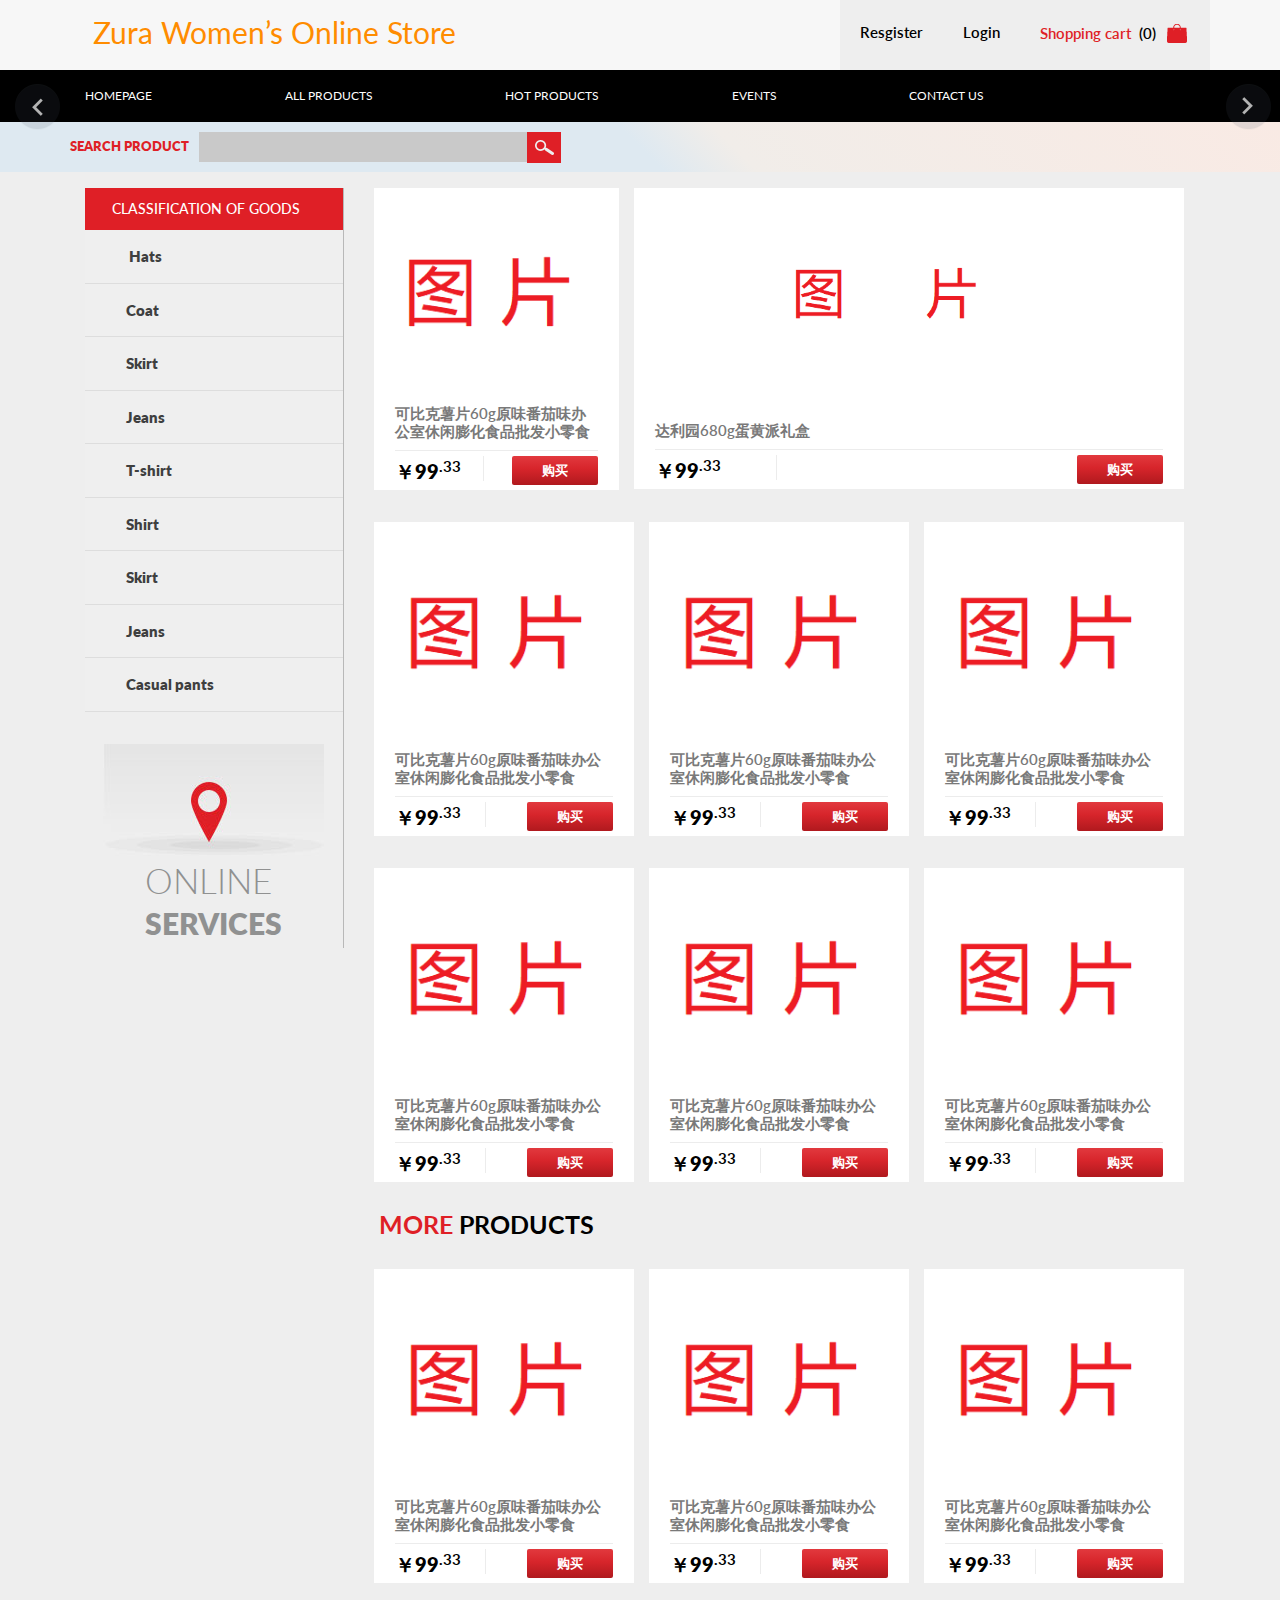
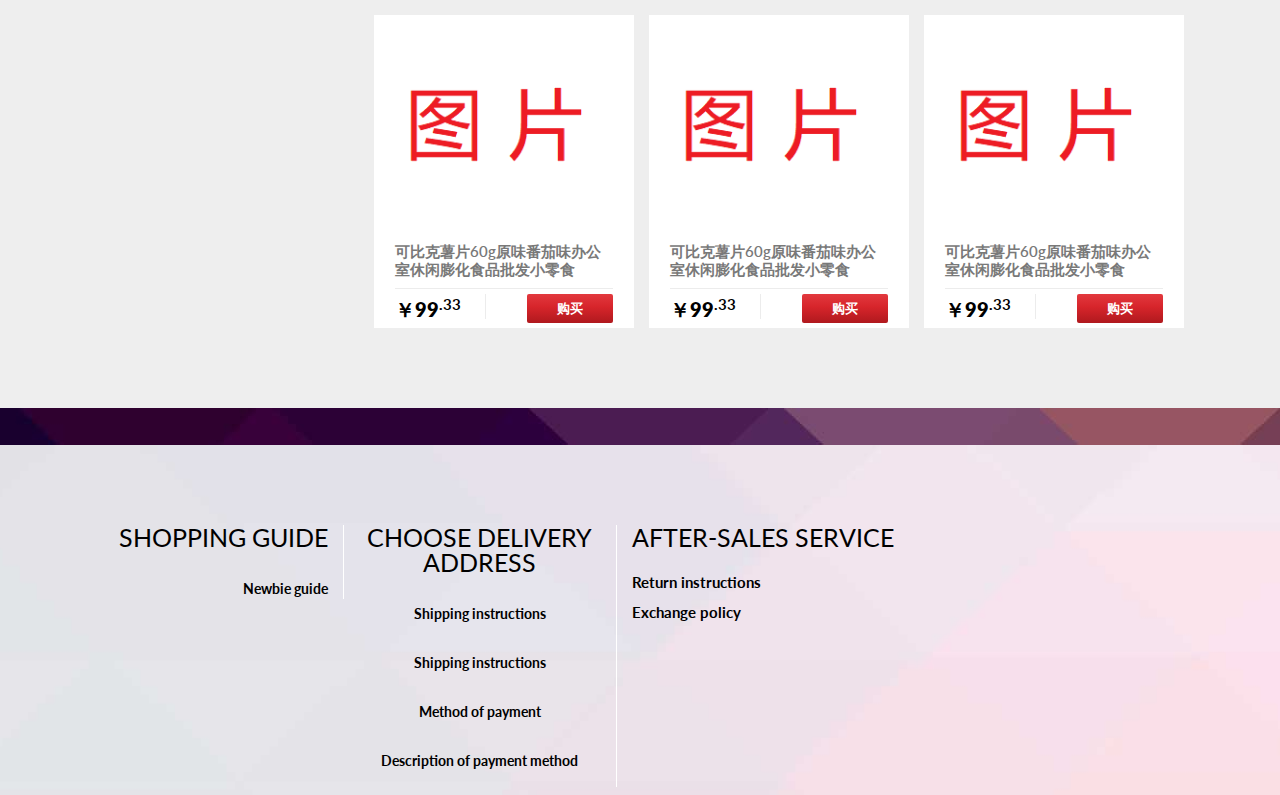
==== commit ac6c64ff: "Update index.html" ====
--- a/EAD user interface/index.html
+++ b/EAD user interface/index.html
@@ -1,7 +1,7 @@
 <!DOCTYPE HTML>
 <html>
 <head>
-<title>苍溪商城</title>
+<title>Zura Women’s Online Store</title>
 <meta name="viewport" content="width=device-width, initial-scale=1">
 <meta http-equiv="Content-Type" content="text/html; charset=utf-8" />
 <meta name="keywords" content="Fashionpress Responsive web template, Bootstrap Web Templates, Flat Web Templates, Andriod Compatible web template,
@@ -34,12 +34,12 @@
 	<div class="header_top">
 		<div class="container">
 			<div class="logo">
-                <li>苍溪商城</li>
+                <li>Zura Women’s Online Store</li>
 			</div>
 			<ul class="shopping_grid">
-			      <a href="register.html"><li>注册</li></a>
-			      <a href="login.html"><li>登陆</li></a>
-			      <a href="purchase.html"><li><span class="m_1">购物车</span>&nbsp;&nbsp;(0) &nbsp;<img src="images/bag.png" alt=""/></li></a>
+			      <a href="register.html"><li>Resgister</li></a>
+			      <a href="login.html"><li>Login</li></a>
+			      <a href="purchase.html"><li><span class="m_1">Shopping cart</span>&nbsp;&nbsp;(0) &nbsp;<img src="images/bag.png" alt=""/></li></a>
 			      <div class="clearfix"> </div>
 			</ul>
 		    <div class="clearfix"> </div>
@@ -47,15 +47,13 @@
 	</div>
 	<div class="h_menu4"><!-- start h_menu4 -->
 		<div class="container">
-				<a class="toggleMenu" href="#">菜单</a>
+				<a class="toggleMenu" href="#">Menu</a>
 				<ul class="nav">
-					<li><a href="index.html" data-hover="首页">首页</a></li>
-					<li><a href="all.html" data-hover="所有商品">所有商品</a></li>
-					<li><a href="hot.html" data-hover="热销产品">热销产品</a></li>
-					<li><a href="special.html" data-hover="活动商品">活动商品</a></li>
-                    <li><a href="tuangou.html" data-hover="团购商品">团购商品</a></li>
-					<li><a href="404.html" data-hover="积分兑换">积分兑换</a></li>
-					<li><a href="contact.html" data-hover="联系我们">联系我们</a></li>
+					<li><a href="index.html" data-hover="Homepage">Homepage</a></li>
+					<li><a href="all.html" data-hover="All products">All products</a></li>
+					<li><a href="hot.html" data-hover="Hot products">Hot products</a></li>
+					<li><a href="special.html" data-hover="Events">Events</a></li>
+					<li><a href="contact.html" data-hover="Contact us">Contact us</a></li>
 				 </ul>
 				 <script type="text/javascript" src="js/nav.js"></script>
 	      </div><!-- end h_menu4 -->
@@ -64,13 +62,13 @@
 <div class="slider">
 	  <div class="callbacks_container">
 	      <ul class="rslides" id="slider">
-	        <li><img src="images/p1.jpg" class="img-responsive" alt=""/>
+	        <li><img src="images/white%20picture.jpg" class="img-responsive" alt=""/>
 	         <div class="banner_desc">
 				<h1></h1>
 				<h2></h2>
 			 </div>
 	        </li>
-	        <li><img src="images/fengmian2.jpg" class="img-responsive" alt=""/>
+	        <li><img src="images/white%20picture.jpg" class="img-responsive" alt=""/>
 	          <div class="banner_desc">
 				<h1></h1>
 				<h2></h2>
@@ -82,7 +80,7 @@
 <div class="column_center">
   <div class="container">
 	<div class="search">
-	  <div class="stay">搜索商品</div>
+	  <div class="stay">Search product</div>
 	  <div class="stay_right">
 		  <input type="text" value="" onfocus="this.value = '';" onblur="if (this.value == '') {this.value = '';}">
 		  <input type="submit" value="">
@@ -98,72 +96,25 @@
 	   <div class="col-md-3 sidebar_box">
 	   	 <div class="sidebar">
 			<div class="menu_box">
-		    <h3 class="menu_head">商品分类</h3>
+		    <h3 class="menu_head">Classification of goods</h3>
 			  <ul class="menu">
-				<li class="item1"><a href="#"><img class="arrow-img" src="images/f_menu.png" alt=""/> 糕点</a>
-					<ul class="cute">
-						<li class="subitem1"><a href="product.html">瑞士糕点</a></li>
-						<li class="subitem2"><a href="product.html">派</a></li>
-						<li class="subitem3"><a href="product.html">蛋糕</a></li>
-                        <li class="subitem3"><a href="product.html">面包</a></li>
-                        <li class="subitem3"><a href="product.html">沙琪玛</a></li>
-					</ul>
-				</li>
-				<li class="item2"><a href="#"><img class="arrow-img" src="images/f_menu.png" alt=""/>曲奇饼干</a>
-					<ul class="cute">
-						<li class="subitem1"><a href="product.html">夹心、蔬菜、老饼干系列</a></li>
-						<li class="subitem2"><a href="product.html">香脆酥仁饼干系列</a></li>
-						<li class="subitem3"><a href="product.html">曲奇饼干</a></li>
-                        <li class="subitem3"><a href="product.html">肉松馅饼</a></li>
-					</ul>
-				</li>
-				<li class="item3"><a href="#"><img class="arrow-img" src="images/f_menu.png" alt=""/>休闲零食</a>
-					<ul class="cute">
-						<li class="subitem1"><a href="product.html">可比克 </a></li>
-						<li class="subitem2"><a href="product.html">米老头 </a></li>
-						<li class="subitem3"><a href="product.html">麻辣小吃</a></li>
-					</ul>
-				</li>
-				<li class="item4"><a href="#"><img class="arrow-img" src="images/f_menu.png" alt=""/>散装称重</a>
-					<ul class="cute">
-						<li class="subitem1"><a href="product.html">达利园 </a></li>
-						<li class="subitem2"><a href="product.html">米老头 </a></li>
-						<li class="subitem3"><a href="product.html">豆干、青豆 </a></li>
-                        <li class="subitem3"><a href="product.html">饼干及其他 </a></li>
-					</ul>
-				</li>
-				<li class="item5"><a href="#"><img class="arrow-img" src="images/f_menu.png" alt=""/>饮料</a>
-					<ul class="cute">
-						<li class="subitem1"><a href="product.html">茶饮料 </a></li>
-						<li class="subitem2"><a href="product.html">奶饮料 </a></li>
-						<li class="subitem3"><a href="product.html">功能饮料 </a></li>
-                        <li class="subitem3"><a href="product.html">果汁饮料 </a></li>
-					</ul>
-				</li>
-				<li class="item6"><a href="#"><img class="arrow-img" src="images/f_menu.png" alt=""/>酒类</a>
-					<ul class="cute">
-						<li class="subitem1"><a href="product.html">啤酒、饮料酒 </a></li>
-						<li class="subitem2"><a href="product.html">白酒 </a></li>
-						<li class="subitem3"><a href="product.html">葡萄酒 </a></li>
-					</ul>
-				</li>
-				<li class="item7"><a href="#"><img class="arrow-img" src="images/f_menu.png" alt=""/>三农服务</a>
-					<ul class="cute">
-						<li class="subitem1"><a href="product.html">农资用品 </a></li>
-						<li class="subitem2"><a href="product.html">特色农产品 </a></li>
-					</ul>
-				</li>
-                  <li class="item7"><a href="#"><img class="arrow-img" src="images/f_menu.png" alt=""/>生活日用品</a>
-					<ul class="cute">
-						<li class="subitem1"><a href="product.html">美妆 </a></li>
-						<li class="subitem2"><a href="product.html">洗护用品 </a></li>
-						<li class="subitem3"><a href="product.html">保健品 </a></li>
-					</ul>
-				</li>
-                  <li class="item7"><a href="#"><img class="arrow-img" src="images/f_menu.png" alt=""/>家用电器</a>
-					<ul class="cute">
-						<li class="subitem1"><a href="product.html">家电</a></li>
-					</ul>
+				<li class="item1"><a href="#"><img class="arrow-img" src="images/f_menu.png" alt=""/> Hats</a>	
+				</li>
+				<li class="item2"><a href="#"><img class="arrow-img" src="images/f_menu.png" alt=""/>Coat</a>
+                  </li>
+				<li class="item3"><a href="#"><img class="arrow-img" src="images/f_menu.png" alt=""/>Skirt</a>
+				</li>
+				<li class="item4"><a href="#"><img class="arrow-img" src="images/f_menu.png" alt=""/>Jeans</a>
+				</li>
+				<li class="item5"><a href="#"><img class="arrow-img" src="images/f_menu.png" alt=""/>T-shirt</a>
+				</li>
+				<li class="item6"><a href="#"><img class="arrow-img" src="images/f_menu.png" alt=""/>Shirt</a>
+				</li>
+				<li class="item7"><a href="#"><img class="arrow-img" src="images/f_menu.png" alt=""/>Skirt</a>
+				</li>
+                  <li class="item7"><a href="#"><img class="arrow-img" src="images/f_menu.png" alt=""/>Jeans</a>
+				</li>
+                  <li class="item7"><a href="#"><img class="arrow-img" src="images/f_menu.png" alt=""/>Casual pants</a>
 				</li>
 
 			</ul>
@@ -191,10 +142,10 @@
        </div>
 		    <div class="delivery" style="position: relative;">
 				<img src="images/delivery.jpg" class="img-responsive" alt=""/>
-				<h3>在&nbsp;线</h3>
-				<h4>客&nbsp;&nbsp;&nbsp;服</h4>
+				<h3>Online&nbsp;</h3>
+				<h4>Services</h4>
 			</div>
-           <div style="margin-top: 30%;"><img src="images/erweima.png"></div>
+           
 			
 	   </div>
 	   <div class="col-md-9 content_right">
@@ -319,7 +270,7 @@
 	     </a></div>
 	     <div class="clearfix"> </div>
 	    </div>
-	    <h4 class="head"><span class="m_2">活动</span> 商品</h4>
+	    <h4 class="head"><span class="m_2">More</span> Products</h4>
 	    <div class="top_grid2">
 	     <div class="col-md-4 top_grid1-box1"><a href="single.html">
 	     	<div class="grid_1">
@@ -419,45 +370,33 @@
 <div class="footer">
 	<div class="container">
 		<div class="col-md-3 f_grid1" style="text-align: right;">
-			<h3><a href="#">购物指南</a></h3>
-			<p><a href="#">新手指南</a></p>
-      <p><a href="#">验单签收</a></p>
+			<h3><a href="#">Shopping guide</a></h3>
+			<p><a href="#">Newbie guide</a></p>
+      
 		</div>
 		<div class="col-md-3 f_grid1 f_grid1" style="text-align: center;">
-			<h3><a href="#">配送方式</a></h3>
+			<h3><a href="#">Choose delivery address</a></h3>
 			<ul class="social">
-				<li><a href="#"><p class="m_3">运费说明</p><div class="clearfix"> </div></a></li>
-			    <li><a href="#"><p class="m_3">配送说明</p><div class="clearfix"> </div></a></li>
-				<li><a href="#"><p class="m_3">支付方式</p><div class="clearfix"> </div></a></li>
-				<li><a href="#"><p class="m_3">支付方式说明</p><div class="clearfix"> </div></a></li>
+				<li><a href="#"><p class="m_3">Shipping instructions</p><div class="clearfix"> </div></a></li>
+			    <li><a href="#"><p class="m_3">Shipping instructions</p><div class="clearfix"> </div></a></li>
+				<li><a href="#"><p class="m_3">Method of payment</p><div class="clearfix"> </div></a></li>
+				<li><a href="#"><p class="m_3">Description of payment method</p><div class="clearfix"> </div></a></li>
 			</ul>
 		</div>
 		<div class="col-md-6 f_grid3">
-			<h3><a href="#">售后服务</a></h3>
+			<h3><a href="#">After-sales service</a></h3>
 			<ul class="list">
-				<li><p><a href="#">退货说明</a></p></li>
-				<li><p><a href="#">退换货政策</a></p></li>
+				<li><p><a href="#">Return instructions</a></p></li>
+				<li><p><a href="#">Exchange policy</a></p></li>
 			</ul>
             <ul class="list1">
-				<li>
-                    <img src="images/tu.png">
-                </li>
+				
 			</ul>
              
 		</div>
 	</div>
 </div>
-<div class="footer_bottom">
-       	<div class="container">
-       		<div class="cssmenu">
-				<p><a href="#">ICP备案证号:蜀ICP备15032482号-1</a></p>
-			</div>
-			<div class="copy">
-			    <p>Copyright &copy;2017-2027 苍溪商城 all righrs reserved</p>
-		    </div>
-		    <div class="clearfix"> </div>
-       	</div>
-</div>
+
 
 </body>
 </html>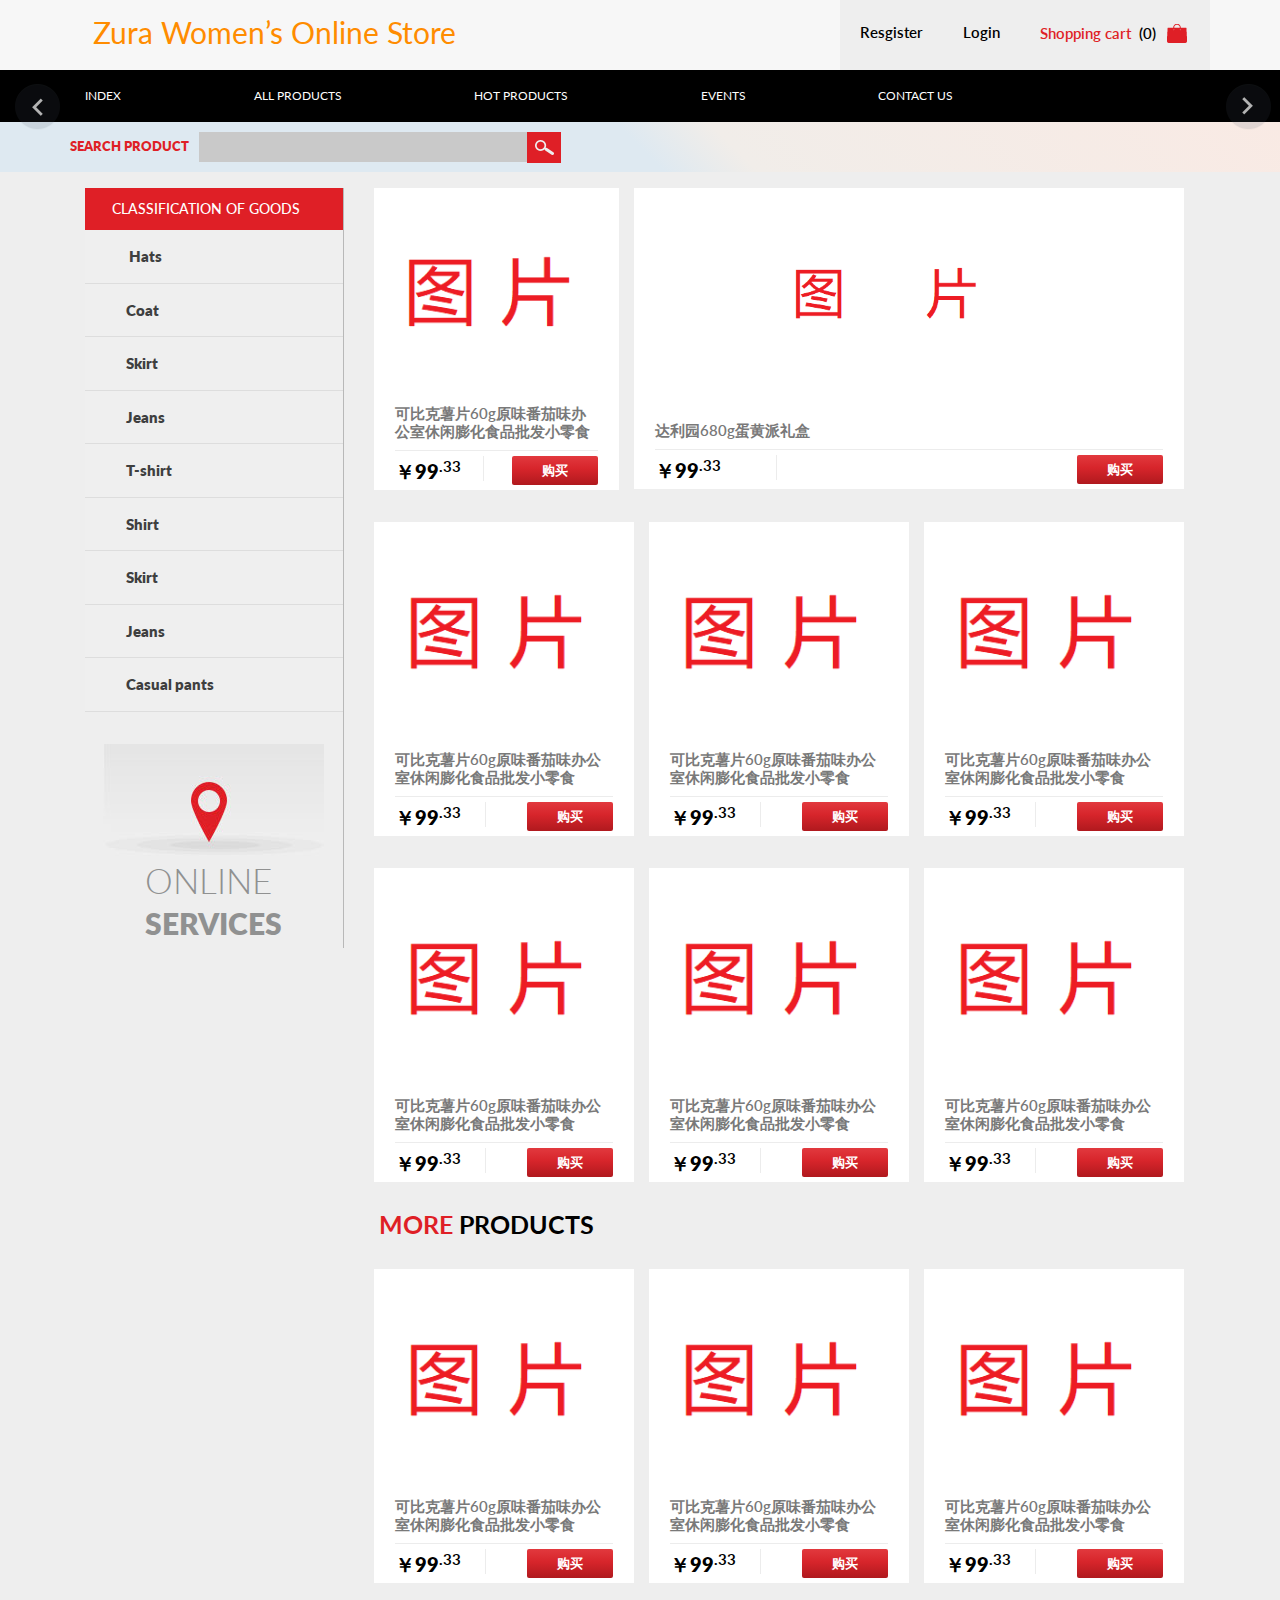
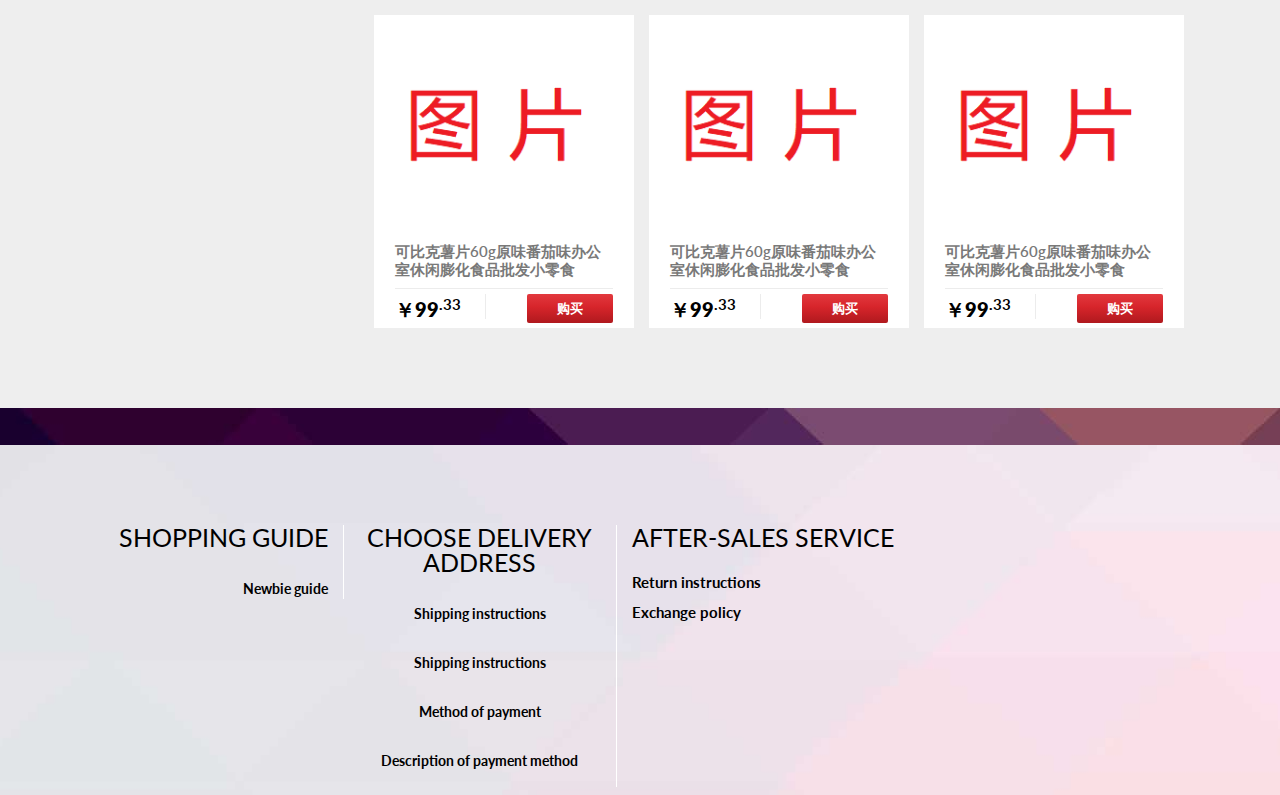
==== commit bd9f22f6: "update purchase footer" ====
--- a/EAD user interface/index.html
+++ b/EAD user interface/index.html
@@ -47,9 +47,9 @@
 	</div>
 	<div class="h_menu4"><!-- start h_menu4 -->
 		<div class="container">
-				<a class="toggleMenu" href="#">Menu</a>
+				<a class="toggleMenu" href="index.html">Menu</a>
 				<ul class="nav">
-					<li><a href="index.html" data-hover="Homepage">Homepage</a></li>
+					<li><a href="index.html" data-hover="Index">Index</a></li>
 					<li><a href="all.html" data-hover="All products">All products</a></li>
 					<li><a href="hot.html" data-hover="Hot products">Hot products</a></li>
 					<li><a href="special.html" data-hover="Events">Events</a></li>
@@ -396,7 +396,5 @@
 		</div>
 	</div>
 </div>
-
-
 </body>
 </html>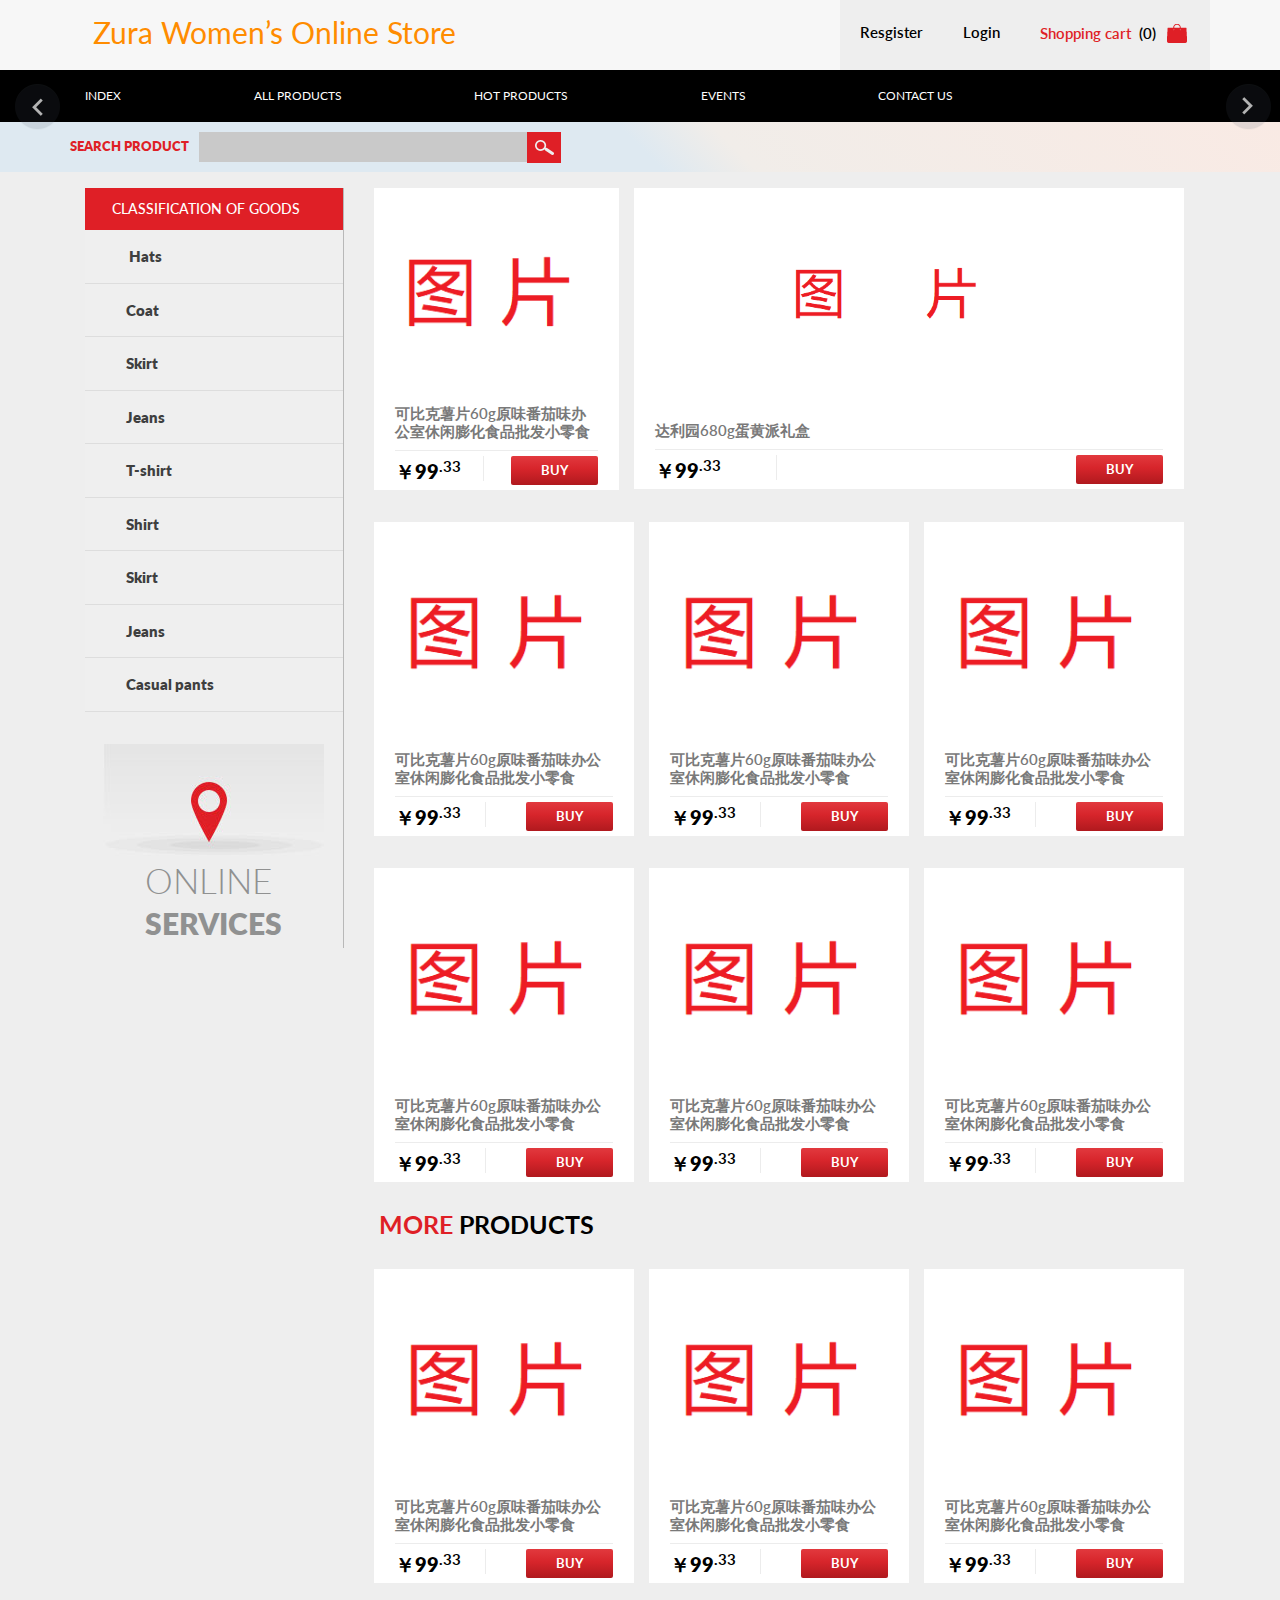
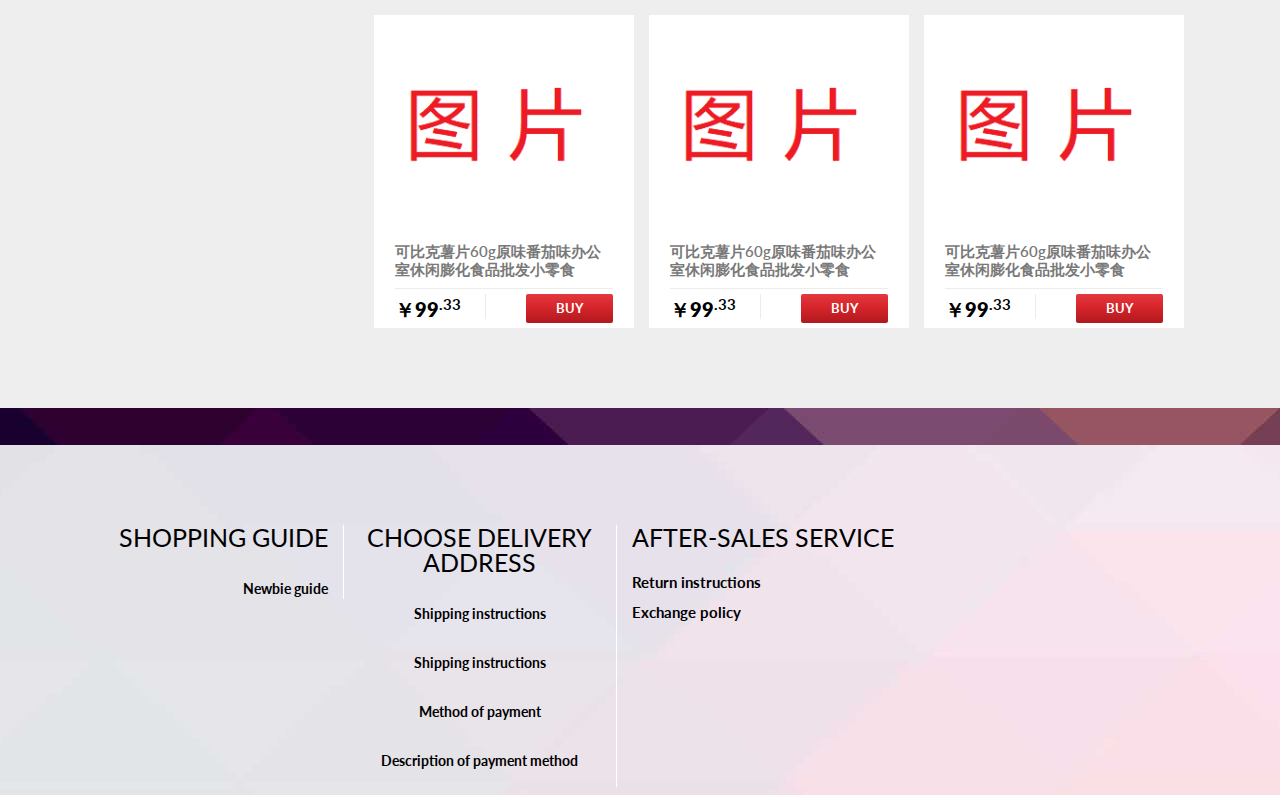
==== commit c050ff8b: "update index" ====
--- a/EAD user interface/index.html
+++ b/EAD user interface/index.html
@@ -98,9 +98,23 @@
 			<div class="menu_box">
 		    <h3 class="menu_head">Classification of goods</h3>
 			  <ul class="menu">
-				<li class="item1"><a href="#"><img class="arrow-img" src="images/f_menu.png" alt=""/> Hats</a>	
+				<li class="item1"><a href="#"><img class="arrow-img" src="images/f_menu.png" alt=""/> Hats</a>
+                    <ul class="cute">
+						<li class="subitem1"><a href="product.html">瑞士糕点</a></li>
+						<li class="subitem2"><a href="product.html">派</a></li>
+						<li class="subitem3"><a href="product.html">蛋糕</a></li>
+                        <li class="subitem3"><a href="product.html">面包</a></li>
+                        <li class="subitem3"><a href="product.html">沙琪玛</a></li>
+					</ul>
 				</li>
 				<li class="item2"><a href="#"><img class="arrow-img" src="images/f_menu.png" alt=""/>Coat</a>
+                    <ul class="cute">
+						<li class="subitem1"><a href="product.html">瑞士糕点</a></li>
+						<li class="subitem2"><a href="product.html">派</a></li>
+						<li class="subitem3"><a href="product.html">蛋糕</a></li>
+                        <li class="subitem3"><a href="product.html">面包</a></li>
+                        <li class="subitem3"><a href="product.html">沙琪玛</a></li>
+					</ul>
                   </li>
 				<li class="item3"><a href="#"><img class="arrow-img" src="images/f_menu.png" alt=""/>Skirt</a>
 				</li>
@@ -158,7 +172,7 @@
 	     	  	<p>可比克薯片60g原味番茄味办公室休闲膨化食品批发小零食</p>
 	     	  	<ul class="grid_2-bottom">
 	     	  		<li class="grid_2-left"><p>￥99<small>.33</small></p></li>
-	     	  		<li class="grid_2-right"><div class="btn btn-primary btn-normal btn-inline " target="_self" title="Get It">购买</div></li>
+	     	  		<li class="grid_2-right"><div class="btn btn-primary btn-normal btn-inline " target="_self" title="Get It">Buy</div></li>
 	     	  		<div class="clearfix"> </div>
 	     	  	</ul>
 	     	  </div>
@@ -172,7 +186,7 @@
 	     	  	<p>达利园680g蛋黄派礼盒</p>
 	     	  	<ul class="grid_2-bottom">
 	     	  		<li class="grid_2-left"><p>￥99<small>.33</small></p></li>
-	     	  		<li class="grid_2-right"><div class="btn btn-primary btn-normal btn-inline " target="_self" title="Get It">购买</div></li>
+	     	  		<li class="grid_2-right"><div class="btn btn-primary btn-normal btn-inline " target="_self" title="Get It">Buy</div></li>
 	     	  		<div class="clearfix"> </div>
 	     	  	</ul>
 	     	  </div>
@@ -189,35 +203,35 @@
 	     	  	<p>可比克薯片60g原味番茄味办公室休闲膨化食品批发小零食</p>
 	     	  	<ul class="grid_2-bottom">
 	     	  		<li class="grid_2-left"><p>￥99<small>.33</small></p></li>
-	     	  		<li class="grid_2-right"><div class="btn btn-primary btn-normal btn-inline " target="_self" title="Get It">购买</div></li>
-	     	  		<div class="clearfix"> </div>
-	     	  	</ul>
-	     	  </div>
-	     	</div>
-	     </a></div>
-	     <div class="col-md-4 top_grid1-box1"><a href="single.html">
-	     	<div class="grid_1">
-	     	  <div class="b-link-stroke b-animate-go  thickbox">
-		        <img src="images/photo2.png" class="img-responsive" alt=""/> </div>
-	     	  <div class="grid_2">
-	     	  	<p>可比克薯片60g原味番茄味办公室休闲膨化食品批发小零食</p>
-	     	  	<ul class="grid_2-bottom">
-	     	  		<li class="grid_2-left"><p>￥99<small>.33</small></p></li>
-	     	  		<li class="grid_2-right"><div class="btn btn-primary btn-normal btn-inline " target="_self" title="Get It">购买</div></li>
-	     	  		<div class="clearfix"> </div>
-	     	  	</ul>
-	     	  </div>
-	     	</div>
-	     </a></div>
-	     <div class="col-md-4 top_grid1-box1"><a href="single.html">
-	     	<div class="grid_1">
-	     	  <div class="b-link-stroke b-animate-go  thickbox">
-		        <img src="images/photo2.png" class="img-responsive" alt=""/> </div>
-	     	  <div class="grid_2">
-	     	  	<p>可比克薯片60g原味番茄味办公室休闲膨化食品批发小零食</p>
-	     	  	<ul class="grid_2-bottom">
-	     	  		<li class="grid_2-left"><p>￥99<small>.33</small></p></li>
-	     	  		<li class="grid_2-right"><div class="btn btn-primary btn-normal btn-inline " target="_self" title="Get It">购买</div></li>
+	     	  		<li class="grid_2-right"><div class="btn btn-primary btn-normal btn-inline " target="_self" title="Get It">Buy</div></li>
+	     	  		<div class="clearfix"> </div>
+	     	  	</ul>
+	     	  </div>
+	     	</div>
+	     </a></div>
+	     <div class="col-md-4 top_grid1-box1"><a href="single.html">
+	     	<div class="grid_1">
+	     	  <div class="b-link-stroke b-animate-go  thickbox">
+		        <img src="images/photo2.png" class="img-responsive" alt=""/> </div>
+	     	  <div class="grid_2">
+	     	  	<p>可比克薯片60g原味番茄味办公室休闲膨化食品批发小零食</p>
+	     	  	<ul class="grid_2-bottom">
+	     	  		<li class="grid_2-left"><p>￥99<small>.33</small></p></li>
+	     	  		<li class="grid_2-right"><div class="btn btn-primary btn-normal btn-inline " target="_self" title="Get It">Buy</div></li>
+	     	  		<div class="clearfix"> </div>
+	     	  	</ul>
+	     	  </div>
+	     	</div>
+	     </a></div>
+	     <div class="col-md-4 top_grid1-box1"><a href="single.html">
+	     	<div class="grid_1">
+	     	  <div class="b-link-stroke b-animate-go  thickbox">
+		        <img src="images/photo2.png" class="img-responsive" alt=""/> </div>
+	     	  <div class="grid_2">
+	     	  	<p>可比克薯片60g原味番茄味办公室休闲膨化食品批发小零食</p>
+	     	  	<ul class="grid_2-bottom">
+	     	  		<li class="grid_2-left"><p>￥99<small>.33</small></p></li>
+	     	  		<li class="grid_2-right"><div class="btn btn-primary btn-normal btn-inline " target="_self" title="Get It">Buy</div></li>
 	     	  		<div class="clearfix"> </div>
 	     	  	</ul>
 	     	  </div>
@@ -234,7 +248,7 @@
 	     	  	<p>可比克薯片60g原味番茄味办公室休闲膨化食品批发小零食</p>
 	     	  	<ul class="grid_2-bottom">
 	     	  		<li class="grid_2-left"><p>￥99<small>.33</small></p></li>
-	     	  		<li class="grid_2-right"><div class="btn btn-primary btn-normal btn-inline " target="_self" title="Get It">购买</div></li>
+	     	  		<li class="grid_2-right"><div class="btn btn-primary btn-normal btn-inline " target="_self" title="Get It">Buy</div></li>
 	     	  		<div class="clearfix"> </div>
 	     	  	</ul>
 	     	  </div>
@@ -248,21 +262,21 @@
 	     	  	<p>可比克薯片60g原味番茄味办公室休闲膨化食品批发小零食</p>
 	     	  	<ul class="grid_2-bottom">
 	     	  		<li class="grid_2-left"><p>￥99<small>.33</small></p></li>
-	     	  		<li class="grid_2-right"><div class="btn btn-primary btn-normal btn-inline " target="_self" title="Get It">购买</div></li>
-	     	  		<div class="clearfix"> </div>
-	     	  	</ul>
-	     	  </div>
-	     	</div>
-	     </a></div>
-	     <div class="col-md-4 top_grid1-box1"><a href="single.html">
-	     	<div class="grid_1">
-	     	  <div class="b-link-stroke b-animate-go  thickbox">
-		        <img src="images/photo2.png" class="img-responsive" alt=""/> </div>
-	     	  <div class="grid_2">
-	     	  	<p>可比克薯片60g原味番茄味办公室休闲膨化食品批发小零食</p>
-	     	  	<ul class="grid_2-bottom">
-	     	  		<li class="grid_2-left"><p>￥99<small>.33</small></p></li>
-	     	  		<li class="grid_2-right"><div class="btn btn-primary btn-normal btn-inline " target="_self" title="Get It">购买</div></li>
+	     	  		<li class="grid_2-right"><div class="btn btn-primary btn-normal btn-inline " target="_self" title="Get It">Buy</div></li>
+	     	  		<div class="clearfix"> </div>
+	     	  	</ul>
+	     	  </div>
+	     	</div>
+	     </a></div>
+	     <div class="col-md-4 top_grid1-box1"><a href="single.html">
+	     	<div class="grid_1">
+	     	  <div class="b-link-stroke b-animate-go  thickbox">
+		        <img src="images/photo2.png" class="img-responsive" alt=""/> </div>
+	     	  <div class="grid_2">
+	     	  	<p>可比克薯片60g原味番茄味办公室休闲膨化食品批发小零食</p>
+	     	  	<ul class="grid_2-bottom">
+	     	  		<li class="grid_2-left"><p>￥99<small>.33</small></p></li>
+	     	  		<li class="grid_2-right"><div class="btn btn-primary btn-normal btn-inline " target="_self" title="Get It">Buy</div></li>
 	     	  		<div class="clearfix"> </div>
 	     	  	</ul>
 	     	  </div>
@@ -280,7 +294,7 @@
 	     	  	<p>可比克薯片60g原味番茄味办公室休闲膨化食品批发小零食</p>
 	     	  	<ul class="grid_2-bottom">
 	     	  		<li class="grid_2-left"><p>￥99<small>.33</small></p></li>
-	     	  		<li class="grid_2-right"><div class="btn btn-primary btn-normal btn-inline " target="_self" title="Get It">购买</div></li>
+	     	  		<li class="grid_2-right"><div class="btn btn-primary btn-normal btn-inline " target="_self" title="Get It">Buy</div></li>
 	     	  		<div class="clearfix"> </div>
 	     	  	</ul>
 	     	  </div>
@@ -294,21 +308,21 @@
 	     	  	<p>可比克薯片60g原味番茄味办公室休闲膨化食品批发小零食</p>
 	     	  	<ul class="grid_2-bottom">
 	     	  		<li class="grid_2-left"><p>￥99<small>.33</small></p></li>
-	     	  		<li class="grid_2-right"><div class="btn btn-primary btn-normal btn-inline " target="_self" title="Get It">购买</div></li>
-	     	  		<div class="clearfix"> </div>
-	     	  	</ul>
-	     	  </div>
-	     	</div>
-	     </a></div>
-	     <div class="col-md-4 top_grid1-box1"><a href="single.html">
-	     	<div class="grid_1">
-	     	  <div class="b-link-stroke b-animate-go  thickbox">
-		        <img src="images/photo2.png" class="img-responsive" alt=""/> </div>
-	     	  <div class="grid_2">
-	     	  	<p>可比克薯片60g原味番茄味办公室休闲膨化食品批发小零食</p>
-	     	  	<ul class="grid_2-bottom">
-	     	  		<li class="grid_2-left"><p>￥99<small>.33</small></p></li>
-	     	  		<li class="grid_2-right"><div class="btn btn-primary btn-normal btn-inline " target="_self" title="Get It">购买</div></li>
+	     	  		<li class="grid_2-right"><div class="btn btn-primary btn-normal btn-inline " target="_self" title="Get It">Buy</div></li>
+	     	  		<div class="clearfix"> </div>
+	     	  	</ul>
+	     	  </div>
+	     	</div>
+	     </a></div>
+	     <div class="col-md-4 top_grid1-box1"><a href="single.html">
+	     	<div class="grid_1">
+	     	  <div class="b-link-stroke b-animate-go  thickbox">
+		        <img src="images/photo2.png" class="img-responsive" alt=""/> </div>
+	     	  <div class="grid_2">
+	     	  	<p>可比克薯片60g原味番茄味办公室休闲膨化食品批发小零食</p>
+	     	  	<ul class="grid_2-bottom">
+	     	  		<li class="grid_2-left"><p>￥99<small>.33</small></p></li>
+	     	  		<li class="grid_2-right"><div class="btn btn-primary btn-normal btn-inline " target="_self" title="Get It">Buy</div></li>
 	     	  		<div class="clearfix"> </div>
 	     	  	</ul>
 	     	  </div>
@@ -325,7 +339,7 @@
 	     	  	<p>可比克薯片60g原味番茄味办公室休闲膨化食品批发小零食</p>
 	     	  	<ul class="grid_2-bottom">
 	     	  		<li class="grid_2-left"><p>￥99<small>.33</small></p></li>
-	     	  		<li class="grid_2-right"><div class="btn btn-primary btn-normal btn-inline " target="_self" title="Get It">购买</div></li>
+	     	  		<li class="grid_2-right"><div class="btn btn-primary btn-normal btn-inline " target="_self" title="Get It">Buy</div></li>
 	     	  		<div class="clearfix"> </div>
 	     	  	</ul>
 	     	  </div>
@@ -339,21 +353,21 @@
 	     	  	<p>可比克薯片60g原味番茄味办公室休闲膨化食品批发小零食</p>
 	     	  	<ul class="grid_2-bottom">
 	     	  		<li class="grid_2-left"><p>￥99<small>.33</small></p></li>
-	     	  		<li class="grid_2-right"><div class="btn btn-primary btn-normal btn-inline " target="_self" title="Get It">购买</div></li>
-	     	  		<div class="clearfix"> </div>
-	     	  	</ul>
-	     	  </div>
-	     	</div>
-	     </a></div>
-	     <div class="col-md-4 top_grid1-box1"><a href="single.html">
-	     	<div class="grid_1">
-	     	  <div class="b-link-stroke b-animate-go  thickbox">
-		        <img src="images/photo2.png" class="img-responsive" alt=""/> </div>
-	     	  <div class="grid_2">
-	     	  	<p>可比克薯片60g原味番茄味办公室休闲膨化食品批发小零食</p>
-	     	  	<ul class="grid_2-bottom">
-	     	  		<li class="grid_2-left"><p>￥99<small>.33</small></p></li>
-	     	  		<li class="grid_2-right"><div class="btn btn-primary btn-normal btn-inline " target="_self" title="Get It">购买</div></li>
+	     	  		<li class="grid_2-right"><div class="btn btn-primary btn-normal btn-inline " target="_self" title="Get It">Buy</div></li>
+	     	  		<div class="clearfix"> </div>
+	     	  	</ul>
+	     	  </div>
+	     	</div>
+	     </a></div>
+	     <div class="col-md-4 top_grid1-box1"><a href="single.html">
+	     	<div class="grid_1">
+	     	  <div class="b-link-stroke b-animate-go  thickbox">
+		        <img src="images/photo2.png" class="img-responsive" alt=""/> </div>
+	     	  <div class="grid_2">
+	     	  	<p>可比克薯片60g原味番茄味办公室休闲膨化食品批发小零食</p>
+	     	  	<ul class="grid_2-bottom">
+	     	  		<li class="grid_2-left"><p>￥99<small>.33</small></p></li>
+	     	  		<li class="grid_2-right"><div class="btn btn-primary btn-normal btn-inline " target="_self" title="Get It">Buy</div></li>
 	     	  		<div class="clearfix"> </div>
 	     	  	</ul>
 	     	  </div>
